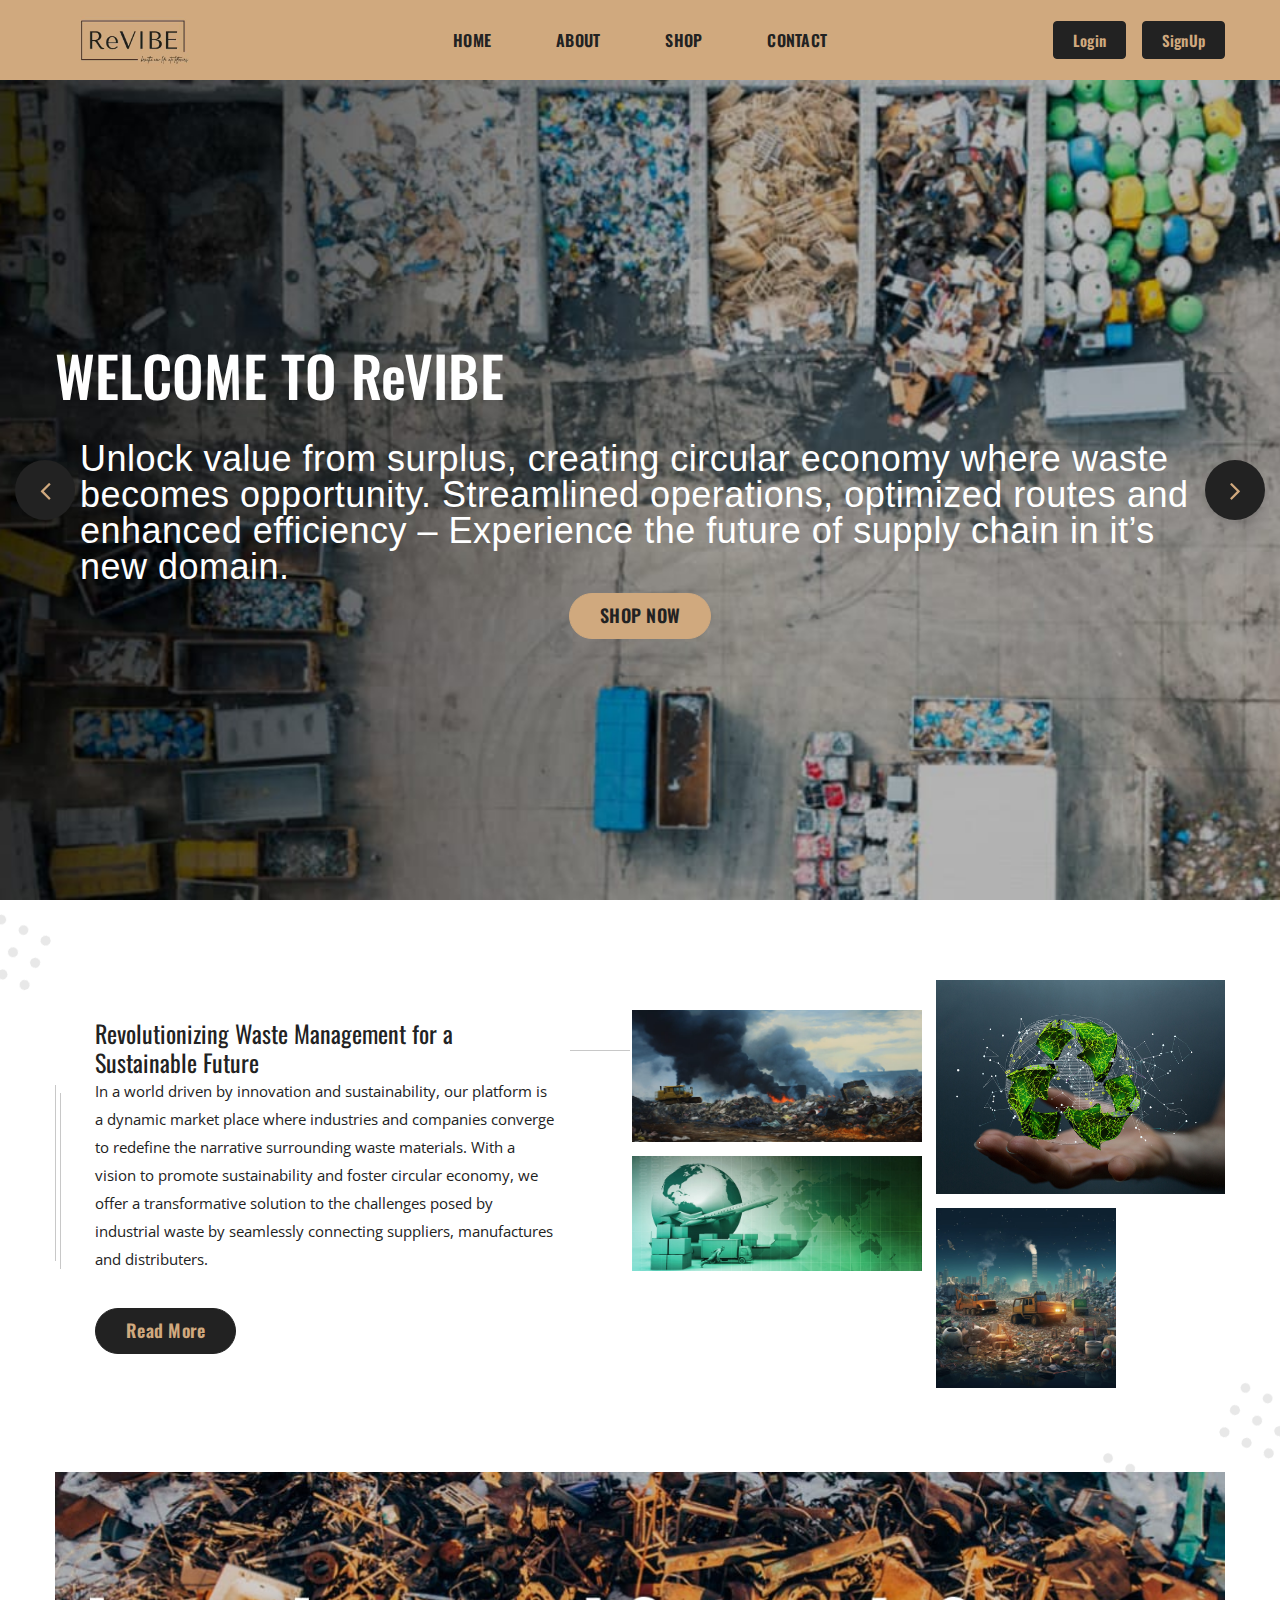
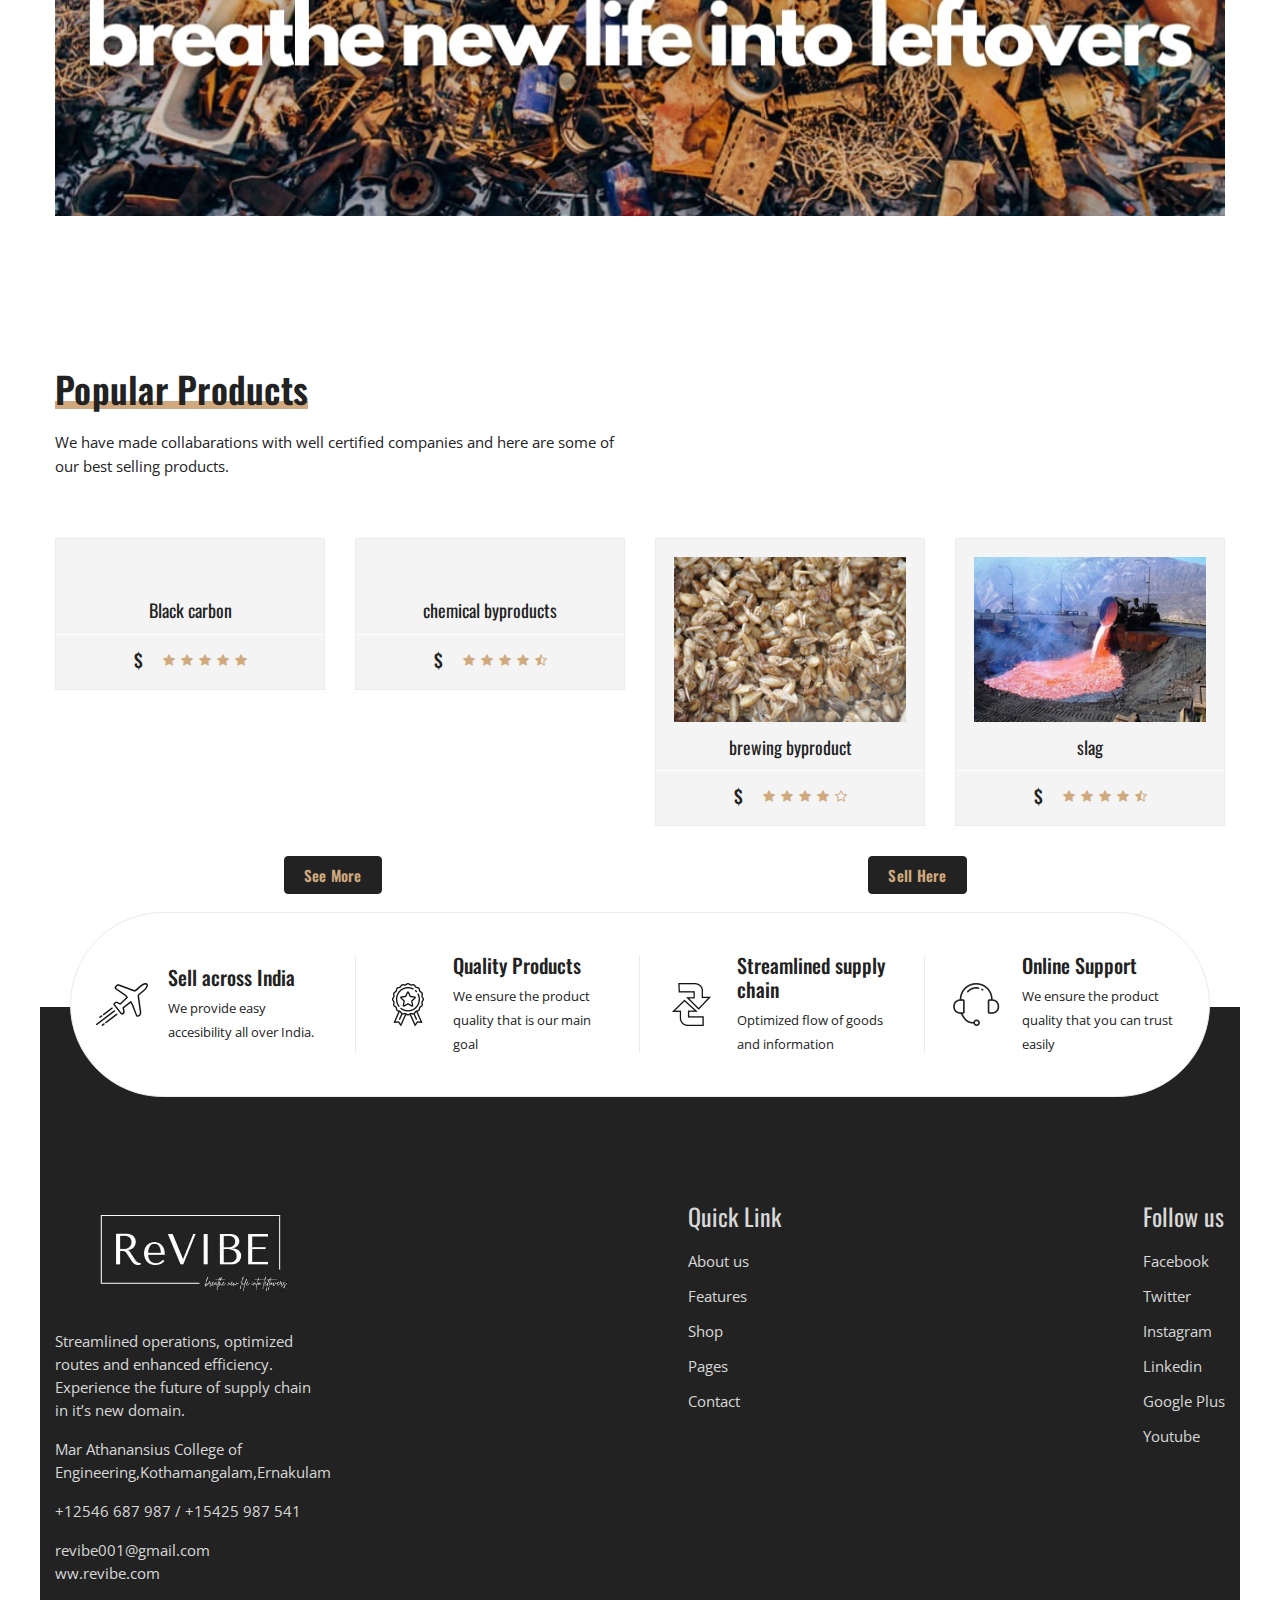
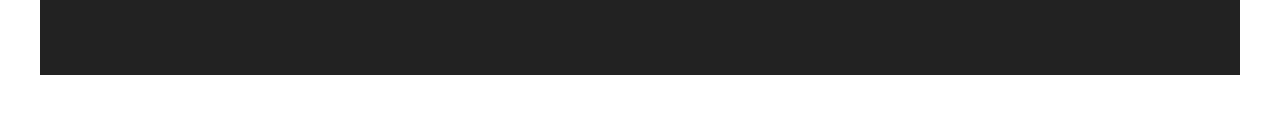
==== index.html @ 0d05eb9d "first commit" ====
<!doctype html>
<html class="no-js" lang="en">

<head>
    <meta charset="utf-8">
    <meta http-equiv="x-ua-compatible" content="ie=edge">
    <title>ReVibe</title>
    <meta name="robots" content="noindex, follow" />
    <meta name="description" content="">
    <meta name="viewport" content="width=device-width, initial-scale=1, shrink-to-fit=no">
    <!-- Favicon -->
    <link rel="shortcut icon" type="image/x-icon" href="assets/images/favicon.ico">
    
    <!-- CSS
	============================================ -->

    <!-- Bootstrap CSS -->
    <link rel="stylesheet" href="assets/css/bootstrap.min.css">
    
    <!-- Icon Font CSS -->
    <link rel="stylesheet" href="assets/css/font-awesome.min.css">
    
    <!-- Plugins CSS -->
    <link rel="stylesheet" href="assets/css/plugins.css">
    
    <!-- Helper CSS --> 
    <link rel="stylesheet" href="assets/css/helper.css">
    
    <!-- Main Style CSS -->
    <link rel="stylesheet" href="assets/css/style.css">
    
    <!-- Modernizer JS -->
    <script src="assets/js/vendor/modernizr-2.8.3.min.js"></script>
</head>

<body>

<div class="main-wrapper">

    <!-- Header Section Start -->
    <div class="header-section section bg-theme">
        <div class="container">
            <div class="row">
                
                <!-- Header Logo -->
                <div class="col">
                    <div class="header-logo">
                        <a href="index.html">
                            <img src="assets/images/revibe new.jpeg" alt="">
                        </a>
                    </div>
                </div>
                
                <!-- Main Menu -->
                <div class="col d-none d-lg-block">
                    <nav class="main-menu">
                        <ul>
                            <li><a href="index.html">HOME</a>
                                
                            </li>
                            <li><a href="about.html">ABOUT</a></li>
                            <li><a href="shop-4-column.html">SHOP</a>
                                
                            </li>
                            
                            
                            <li><a href="contact.html">CONTACT</a></li>
                        </ul>
                    </nav>
                </div>
                
                <!-- Header Action -->
                <div class="col">
                    <div class="header-action">
                       <a href="LOGIN SAMPLE.HTML"> <button type="button" class="btn btn-outline-secondary";>Login</button></a>
                        <button type="button" class="btn btn-outline-secondary" style="margin-left:10%;">SignUp</button>
                        
                        
                      
                            <!-- Header Mini Cart End -->
                            
                        </div><!-- Cart Wrap End-->
                        
                    </div>
                </div>
                
                <div class="col-12 d-block d-lg-none">
                    <div class="mobile-menu"></div>
                </div>
                
            </div>
        </div>
    </div><!-- Header Section End -->
    
    <!-- Hero Section Start -->
    <div class="hero-slider section">
        <!-- Hero Item Start -->
        <div class="hero-item" style="background-image: url('assets/images/BG\ IMG.jpeg')">
            <div class="container">
                <div class="row">
                    
                    <div class="hero-content-wrap col">
                        <div class="hero-content text-center">
                            <h1 class="revibe">WELCOME TO ReVIBE</h1>
                            <h2 class="revibe-description">Unlock value from surplus, creating circular economy where waste becomes opportunity.
                                Streamlined operations, optimized routes and enhanced efficiency – Experience the future 
                                of supply chain in it’s new domain.</h2>
                            <a class="btn btn-round btn-lg btn-theme" href="shop-4-column.html">SHOP NOW</a>
                        </div>
                        
                    </div>
                    
                </div>
            </div>
        </div><!-- Hero Item End -->
        <!-- Hero Item Start -->
        <div class="hero-item" style="background-image:url(
            'assets/images/BG\ IMG.jpeg')">
            <div class="container">
                <div class="row">
                    
                    <div class="hero-content-wrap col">
                        <div class="hero-content text-center">
                            <h2>Welcome to ReVIBE</h2>
                            <h1>Your gateway to sustainable commerce</h1>
                            <a class="btn btn-round btn-lg btn-theme" href="selling portal.html">SELL HERE</a>
                        </div>
                       
                    </div>
                    
                </div>
            </div>
        </div><!-- Hero Item End -->
    </div><!-- Hero Section End -->
    
    <!-- About Section Start -->
    <div class="about-section section position-relative pt-90 pb-60 pt-lg-80 pb-lg-50 pt-md-70 pb-md-40 pt-sm-60 pb-sm-30 pt-xs-50 pb-xs-20 fix">
       
        <!-- About Section Shape -->
        <div class="about-shape one rellax" data-rellax-speed="-5" data-rellax-percentage="0.5"><img src="assets/images/shape/about-shape-1.png" alt=""></div>
        <div class="about-shape two rellax" data-rellax-speed="3" data-rellax-percentage="0.5"><img src="assets/images/shape/about-shape-2.png" alt=""></div>
       
        <div class="container">
            <div class="row align-items-center">
                
                <!-- About Image Start -->
                <div class="col-lg-6 col-12 order-1 order-lg-2 mb-30">
                    <div class="about-image masonry-grid row row-7">
                        <div class="col-6 col"><img src="assets/images/IMAGE 1.jpeg" alt=""></div>
                        <div class="col-6 col"><img src="assets/images/earth.jpeg" alt=""></div>
                        <div class="col-6 col"><img src="assets/images/hello1.jpeg" alt=""></div>
                        <div class="col-6 col"><img src="assets/images/hello2.jpeg" style="width:180px" alt=""></div>
                    </div>
                </div><!-- About Image End -->
                
                <!-- About Content Start -->
                <div class="col-lg-6 col-12 me-auto order-2 order-lg-1 mb-30">
                    <div class="about-content about-content-1">
                        <h3>Revolutionizing Waste Management for a
                            Sustainable Future
                            </h3>
                        <div class="desc">
                            <p>In a world driven by innovation and sustainability, our platform is a dynamic market place
                                where industries and companies converge to redefine the narrative surrounding waste 
                                materials. With a vision to promote sustainability and foster circular economy, we offer
                                 a transformative solution to the challenges posed by industrial waste by seamlessly 
                                connecting suppliers, manufactures and distributers.</p>
                        </div>
                        <a href="about.html" class="btn btn-lg btn-round">Read More</a>
                    </div>
                </div><!-- About Content End -->
                
            </div>
        </div>
        
    </div><!-- About Section End -->
    
   
                    
                   
                    
                    
                </div><!-- Product Slider 4 Column Start-->
                
            </div>
            
        </div>
    </div><!-- Product Section End -->
    
    <!-- Banner Section Start -->
    <div class="banner-section section pb-90 pb-lg-80 pb-md-70 pb-sm-60 pb-xs-50">
        <div class="container">
            
            <div class="row">
                <div class="col-12">
                    <div class="banner"><a href="#"><img src="assets/images/hastag.jpeg" alt=""></a></div>
                </div>
            </div>
            
        </div>
    </div><!-- Banner Section End -->
    
    <div class="product-section section pt-90 pb-60 pt-lg-80 pb-lg-50 pt-md-70 pb-md-40 pt-sm-60 pb-sm-30 pt-xs-50 pb-xs-20">
        <div class="container">
           
            <!-- Section Title Start -->
            <div class="row">
                <div class="col">
                    <div class="section-title left mb-60 mb-xs-40">
                        <h1>Popular Products</h1>
                        <p>We have made collabarations with well certified companies and here are some of our best selling products.</p>
                    </div>
                </div>
            </div><!-- Section Title End -->
            
            <div class="row">

                <!-- Product Item Start -->
                <div class="col-xl-3 col-lg-4 col-sm-6 col-12 mb-30">
                    <div class="product-item">
                        <!-- Image -->
                        <div class="product-image">
                            <!-- Image -->
                            <a href="product-details-variable.html" class="image"><img src="https://5.imimg.com/data5/SELLER/Default/2022/9/RC/GI/LD/20801859/carbon-black-500x500.jpg
                                " alt=""></a>
                            <!-- Product Action -->
                            <div class="product-action">
                                <a href="#" class="cart"><span></span></a>
                                <a href="#" class="wishlist"><span></span></a>
                                <a href="#" class="quickview"><span></span></a>
                            </div>
                        </div>
                        <!-- Content -->
                        <div class="product-content">
                            <div class="head">
                                <!-- Title -->
                                <div class="top">
                                    <h4 class="title"><a href="#">Black carbon</a></h4>
                                </div>
                                <!-- Price & Ratting -->
                                <div class="bottom">
                                    <span class="price">$</span>
                                    <span class="ratting">
                                        <i class="fa fa-star"></i>
                                        <i class="fa fa-star"></i>
                                        <i class="fa fa-star"></i>
                                        <i class="fa fa-star"></i>
                                        <i class="fa fa-star"></i>
                                    </span>
                                </div>
                            </div>
                        </div>
                    </div>
                </div><!-- Product Item End -->

                <!-- Product Item Start -->
                <div class="col-xl-3 col-lg-4 col-sm-6 col-12 mb-30">
                    <div class="product-item">
                        <!-- Image -->
                        <div class="product-image">
                            <!-- Image -->
                            <a href="product-details-variable.html" class="image"><img src="https://encrypted-tbn0.gstatic.com/images?q=tbn:ANd9GcRaTPEDOd4ruUHYSrjP6BlORQjavPcXZVu3xg&usqp=CAU" alt=""></a>
                            <!-- Product Action -->
                            <div class="product-action">
                                <a href="#" class="cart"><span></span></a>
                                <a href="#" class="wishlist"><span></span></a>
                                <a href="#" class="quickview"><span></span></a>
                            </div>
                        </div>
                        <!-- Content -->
                        <div class="product-content">
                            <div class="head">
                                <!-- Title -->
                                <div class="top">
                                    <h4 class="title"><a href="#">chemical byproducts</a></h4>
                                </div>
                                <!-- Price & Ratting -->
                                <div class="bottom">
                                    <span class="price">$</span>
                                    <span class="ratting">
                                        <i class="fa fa-star"></i>
                                        <i class="fa fa-star"></i>
                                        <i class="fa fa-star"></i>
                                        <i class="fa fa-star"></i>
                                        <i class="fa fa-star-half-o"></i>
                                    </span>
                                </div>
                            </div>
                        </div>
                    </div>
                </div><!-- Product Item End -->

                <!-- Product Item Start -->
                <div class="col-xl-3 col-lg-4 col-sm-6 col-12 mb-30">
                    <div class="product-item">
                        <!-- Image -->
                        <div class="product-image">
                            <!-- Image -->
                            <a href="product-details-variable.html" class="image"><img src="assets/images/grain.jpg" alt=""></a>
                            <!-- Product Action -->
                            <div class="product-action">
                                <a href="#" class="cart"><span></span></a>
                                <a href="#" class="wishlist"><span></span></a>
                                <a href="#" class="quickview"><span></span></a>
                            </div>
                        </div>
                        <!-- Content -->
                        <div class="product-content">
                            <div class="head">
                                <!-- Title -->
                                <div class="top">
                                    <h4 class="title"><a href="#">brewing byproduct</a></h4>
                                </div>
                                <!-- Price & Ratting -->
                                <div class="bottom">
                                    <span class="price">$</span>
                                    <span class="ratting">
                                        <i class="fa fa-star"></i>
                                        <i class="fa fa-star"></i>
                                        <i class="fa fa-star"></i>
                                        <i class="fa fa-star"></i>
                                        <i class="fa fa-star-o"></i>
                                    </span>
                                </div>
                            </div>
                        </div>
                    </div>
                </div><!-- Product Item End -->

                <!-- Product Item Start -->
                <div class="col-xl-3 col-lg-3 col-sm-6 col-12 mb-30">
                    <div class="product-item">
                        <!-- Image -->
                        <div class="product-image">
                            <!-- Image -->
                            <a href="product-details-variable.html" class="image"><img src="assets/images/slag (2).jpg" alt=""></a>
                            <!-- Product Action -->
                            <div class="product-action">
                                <a href="#" class="cart"><span></span></a>
                                <a href="#" class="wishlist"><span></span></a>
                                <a href="#" class="quickview"><span></span></a>
                            </div>
                        </div>
                        <!-- Content -->
                        <div class="product-content">
                            <div class="head">
                                <!-- Title -->
                                <div class="top">
                                    <h4 class="title"><a href="#">slag</a></h4>
                                </div>
                                <!-- Price & Ratting -->
                                <div class="bottom">
                                    <span class="price">$</span>
                                    <span class="ratting">
                                        <i class="fa fa-star"></i>
                                        <i class="fa fa-star"></i>
                                        <i class="fa fa-star"></i>
                                        <i class="fa fa-star"></i>
                                        <i class="fa fa-star-half-o"></i>
                                    </span>
                                </div>
                            </div>
                        </div>
                    </div>
                </div><!-- Product Item End -->
                <div class="row" style="text-align:center;margin-bottom: 18px;">
                    <div class="col-6">
                        <a href="shop-4-column.html"><button type="button" class="btn btn-outline-secondary"  >See more</button></a>
                        </div>
                    <div class="col-6">
                    <a href="selling portal.html"><button type="button" class="btn btn-outline-secondary" >Sell here</button></a>
                </div>
                </div>
    
    <!-- Service Section Start -->
    <div class="service-section section pl-15 pr-15 pl-lg-30 pr-lg-30 pl-md-30 pr-md-30">
        <div class="service-container">
            <div class="row mx-0">
                
                <div class="service col-xl-3 col-md-6 col-12">
                    <div class="icon"></div>
                    <div class="content">
                        <h3>Sell across India</h3>
                        <p>We provide easy accesibility all over India. </p>
                    </div>
                </div>
                
                <div class="service col-xl-3 col-md-6 col-12">
                    <div class="icon"></div>
                    <div class="content">
                        <h3>Quality Products</h3>
                        <p>We ensure the product quality that is our main goal</p>
                    </div>
                </div>
                
                <div class="service col-xl-3 col-md-6 col-12">
                    <div class="icon"></div>
                    <div class="content">
                        <h3>Streamlined supply chain</h3>
                        <p>Optimized flow of goods and information</p>
                    </div>
                </div>
                
                <div class="service col-xl-3 col-md-6 col-12">
                    <div class="icon"></div>
                    <div class="content">
                        <h3>Online Support</h3>
                        <p>We ensure the product quality that you can trust easily</p>
                    </div>
                </div>
                
            </div>
        </div>
    </div><!-- Service Section End -->
    
   <!-- Footer Top Section Start -->
   <div class="footer-top-section section bg-dark">
    <div class="container">
        <div class="footer-widget-wrap row">
            
            <div class="col mb-40">
                <div class="footer-widget">
                    <img src="assets/images/revibe nwwest.jpeg" alt="">
                    <p>Streamlined operations, optimized routes and enhanced efficiency. Experience the future 
                        of supply chain in it’s new domain.</p>
                    <p>Mar Athanansius College of Engineering,Kothamangalam,Ernakulam</p>
                    <p><a href="#">+12546 687 987</a> / <a href="#">+15425 987 541</a></p>
                    <p><a href="#">revibe001@gmail.com</a> <br> <a href="#">ww.revibe.com</a></p>
                </div>
            </div>
            
            <div class="col mb-40">
                <div class="footer-widget">
                    <h3 class="title">Quick Link</h3>
                    <ul>
                        <li><a href="#">About us</a></li>
                        <li><a href="#">Features</a></li>
                        <li><a href="#">Shop</a></li>
                        <li><a href="#">Pages</a></li>
                        <li><a href="#">Contact</a></li>
                    </ul>
                </div>
            </div>
            
            <div class="col mb-40">
                <div class="footer-widget">
                    <h3 class="title">Follow us</h3>
                    <ul>
                        <li><a href="#">Facebook</a></li>
                        <li><a href="#">Twitter</a></li>
                        <li><a href="#">Instagram</a></li>
                        <li><a href="#">Linkedin</a></li>
                        <li><a href="#">Google Plus</a></li>
                        <li><a href="#">Youtube</a></li>
                    </ul>
                </div>
            </div>
            
            

<!-- JS
============================================ -->

<!-- jQuery JS -->
<script src="assets/js/vendor/jquery-1.12.4.min.js"></script>
<!-- Bootstrap JS -->
<script src="assets/js/bootstrap.min.js"></script>
<!-- Plugins JS -->
<script src="assets/js/plugins.js"></script>
<!-- Main JS -->
<script src="assets/js/main.js"></script>

</body>

</html>
---- assets/css/plugins.css ----
@charset "UTF-8";
/*!
 * animate.css - https://animate.style/
 * Version - 4.0.0
 * Licensed under the MIT license - http://opensource.org/licenses/MIT
 *
 * Copyright (c) 2020 Animate.css
 */:root{--animate-duration:1s;--animate-delay:1s;--animate-repeat:1}.animated{-webkit-animation-duration:1s;animation-duration:1s;-webkit-animation-duration:var(--animate-duration);animation-duration:var(--animate-duration);-webkit-animation-fill-mode:both;animation-fill-mode:both}.animated.infinite{-webkit-animation-iteration-count:infinite;animation-iteration-count:infinite}.animated.repeat-1{-webkit-animation-iteration-count:1;animation-iteration-count:1;-webkit-animation-iteration-count:var(--animate-repeat);animation-iteration-count:var(--animate-repeat)}.animated.repeat-2{-webkit-animation-iteration-count:2;animation-iteration-count:2;-webkit-animation-iteration-count:calc(var(--animate-repeat)*2);animation-iteration-count:calc(var(--animate-repeat)*2)}.animated.repeat-3{-webkit-animation-iteration-count:3;animation-iteration-count:3;-webkit-animation-iteration-count:calc(var(--animate-repeat)*3);animation-iteration-count:calc(var(--animate-repeat)*3)}.animated.delay-1s{-webkit-animation-delay:1s;animation-delay:1s;-webkit-animation-delay:var(--animate-delay);animation-delay:var(--animate-delay)}.animated.delay-2s{-webkit-animation-delay:2s;animation-delay:2s;-webkit-animation-delay:calc(var(--animate-delay)*2);animation-delay:calc(var(--animate-delay)*2)}.animated.delay-3s{-webkit-animation-delay:3s;animation-delay:3s;-webkit-animation-delay:calc(var(--animate-delay)*3);animation-delay:calc(var(--animate-delay)*3)}.animated.delay-4s{-webkit-animation-delay:4s;animation-delay:4s;-webkit-animation-delay:calc(var(--animate-delay)*4);animation-delay:calc(var(--animate-delay)*4)}.animated.delay-5s{-webkit-animation-delay:5s;animation-delay:5s;-webkit-animation-delay:calc(var(--animate-delay)*5);animation-delay:calc(var(--animate-delay)*5)}.animated.faster{-webkit-animation-duration:.5s;animation-duration:.5s;-webkit-animation-duration:calc(var(--animate-duration)/2);animation-duration:calc(var(--animate-duration)/2)}.animated.fast{-webkit-animation-duration:.8s;animation-duration:.8s;-webkit-animation-duration:calc(var(--animate-duration)*0.8);animation-duration:calc(var(--animate-duration)*0.8)}.animated.slow{-webkit-animation-duration:2s;animation-duration:2s;-webkit-animation-duration:calc(var(--animate-duration)*2);animation-duration:calc(var(--animate-duration)*2)}.animated.slower{-webkit-animation-duration:3s;animation-duration:3s;-webkit-animation-duration:calc(var(--animate-duration)*3);animation-duration:calc(var(--animate-duration)*3)}@media (prefers-reduced-motion:reduce),print{.animated{-webkit-animation-duration:1ms!important;animation-duration:1ms!important;-webkit-transition-duration:1ms!important;transition-duration:1ms!important;-webkit-animation-iteration-count:1!important;animation-iteration-count:1!important}.animated[class*=Out]{opacity:0}}@-webkit-keyframes bounce{0%,20%,53%,to{-webkit-animation-timing-function:cubic-bezier(.215,.61,.355,1);animation-timing-function:cubic-bezier(.215,.61,.355,1);-webkit-transform:translateZ(0);transform:translateZ(0)}40%,43%{-webkit-animation-timing-function:cubic-bezier(.755,.05,.855,.06);animation-timing-function:cubic-bezier(.755,.05,.855,.06);-webkit-transform:translate3d(0,-30px,0) scaleY(1.1);transform:translate3d(0,-30px,0) scaleY(1.1)}70%{-webkit-animation-timing-function:cubic-bezier(.755,.05,.855,.06);animation-timing-function:cubic-bezier(.755,.05,.855,.06);-webkit-transform:translate3d(0,-15px,0) scaleY(1.05);transform:translate3d(0,-15px,0) scaleY(1.05)}80%{-webkit-transition-timing-function:cubic-bezier(.215,.61,.355,1);transition-timing-function:cubic-bezier(.215,.61,.355,1);-webkit-transform:translateZ(0) scaleY(.95);transform:translateZ(0) scaleY(.95)}90%{-webkit-transform:translate3d(0,-4px,0) scaleY(1.02);transform:translate3d(0,-4px,0) scaleY(1.02)}}@keyframes bounce{0%,20%,53%,to{-webkit-animation-timing-function:cubic-bezier(.215,.61,.355,1);animation-timing-function:cubic-bezier(.215,.61,.355,1);-webkit-transform:translateZ(0);transform:translateZ(0)}40%,43%{-webkit-animation-timing-function:cubic-bezier(.755,.05,.855,.06);animation-timing-function:cubic-bezier(.755,.05,.855,.06);-webkit-transform:translate3d(0,-30px,0) scaleY(1.1);transform:translate3d(0,-30px,0) scaleY(1.1)}70%{-webkit-animation-timing-function:cubic-bezier(.755,.05,.855,.06);animation-timing-function:cubic-bezier(.755,.05,.855,.06);-webkit-transform:translate3d(0,-15px,0) scaleY(1.05);transform:translate3d(0,-15px,0) scaleY(1.05)}80%{-webkit-transition-timing-function:cubic-bezier(.215,.61,.355,1);transition-timing-function:cubic-bezier(.215,.61,.355,1);-webkit-transform:translateZ(0) scaleY(.95);transform:translateZ(0) scaleY(.95)}90%{-webkit-transform:translate3d(0,-4px,0) scaleY(1.02);transform:translate3d(0,-4px,0) scaleY(1.02)}}.bounce{-webkit-animation-name:bounce;animation-name:bounce;-webkit-transform-origin:center bottom;transform-origin:center bottom}@-webkit-keyframes flash{0%,50%,to{opacity:1}25%,75%{opacity:0}}@keyframes flash{0%,50%,to{opacity:1}25%,75%{opacity:0}}.flash{-webkit-animation-name:flash;animation-name:flash}@-webkit-keyframes pulse{0%{-webkit-transform:scaleX(1);transform:scaleX(1)}50%{-webkit-transform:scale3d(1.05,1.05,1.05);transform:scale3d(1.05,1.05,1.05)}to{-webkit-transform:scaleX(1);transform:scaleX(1)}}@keyframes pulse{0%{-webkit-transform:scaleX(1);transform:scaleX(1)}50%{-webkit-transform:scale3d(1.05,1.05,1.05);transform:scale3d(1.05,1.05,1.05)}to{-webkit-transform:scaleX(1);transform:scaleX(1)}}.pulse{-webkit-animation-name:pulse;animation-name:pulse;-webkit-animation-timing-function:ease-in-out;animation-timing-function:ease-in-out}@-webkit-keyframes rubberBand{0%{-webkit-transform:scaleX(1);transform:scaleX(1)}30%{-webkit-transform:scale3d(1.25,.75,1);transform:scale3d(1.25,.75,1)}40%{-webkit-transform:scale3d(.75,1.25,1);transform:scale3d(.75,1.25,1)}50%{-webkit-transform:scale3d(1.15,.85,1);transform:scale3d(1.15,.85,1)}65%{-webkit-transform:scale3d(.95,1.05,1);transform:scale3d(.95,1.05,1)}75%{-webkit-transform:scale3d(1.05,.95,1);transform:scale3d(1.05,.95,1)}to{-webkit-transform:scaleX(1);transform:scaleX(1)}}@keyframes rubberBand{0%{-webkit-transform:scaleX(1);transform:scaleX(1)}30%{-webkit-transform:scale3d(1.25,.75,1);transform:scale3d(1.25,.75,1)}40%{-webkit-transform:scale3d(.75,1.25,1);transform:scale3d(.75,1.25,1)}50%{-webkit-transform:scale3d(1.15,.85,1);transform:scale3d(1.15,.85,1)}65%{-webkit-transform:scale3d(.95,1.05,1);transform:scale3d(.95,1.05,1)}75%{-webkit-transform:scale3d(1.05,.95,1);transform:scale3d(1.05,.95,1)}to{-webkit-transform:scaleX(1);transform:scaleX(1)}}.rubberBand{-webkit-animation-name:rubberBand;animation-name:rubberBand}@-webkit-keyframes shakeX{0%,to{-webkit-transform:translateZ(0);transform:translateZ(0)}10%,30%,50%,70%,90%{-webkit-transform:translate3d(-10px,0,0);transform:translate3d(-10px,0,0)}20%,40%,60%,80%{-webkit-transform:translate3d(10px,0,0);transform:translate3d(10px,0,0)}}@keyframes shakeX{0%,to{-webkit-transform:translateZ(0);transform:translateZ(0)}10%,30%,50%,70%,90%{-webkit-transform:translate3d(-10px,0,0);transform:translate3d(-10px,0,0)}20%,40%,60%,80%{-webkit-transform:translate3d(10px,0,0);transform:translate3d(10px,0,0)}}.shakeX{-webkit-animation-name:shakeX;animation-name:shakeX}@-webkit-keyframes shakeY{0%,to{-webkit-transform:translateZ(0);transform:translateZ(0)}10%,30%,50%,70%,90%{-webkit-transform:translate3d(0,-10px,0);transform:translate3d(0,-10px,0)}20%,40%,60%,80%{-webkit-transform:translate3d(0,10px,0);transform:translate3d(0,10px,0)}}@keyframes shakeY{0%,to{-webkit-transform:translateZ(0);transform:translateZ(0)}10%,30%,50%,70%,90%{-webkit-transform:translate3d(0,-10px,0);transform:translate3d(0,-10px,0)}20%,40%,60%,80%{-webkit-transform:translate3d(0,10px,0);transform:translate3d(0,10px,0)}}.shakeY{-webkit-animation-name:shakeY;animation-name:shakeY}@-webkit-keyframes headShake{0%{-webkit-transform:translateX(0);transform:translateX(0)}6.5%{-webkit-transform:translateX(-6px) rotateY(-9deg);transform:translateX(-6px) rotateY(-9deg)}18.5%{-webkit-transform:translateX(5px) rotateY(7deg);transform:translateX(5px) rotateY(7deg)}31.5%{-webkit-transform:translateX(-3px) rotateY(-5deg);transform:translateX(-3px) rotateY(-5deg)}43.5%{-webkit-transform:translateX(2px) rotateY(3deg);transform:translateX(2px) rotateY(3deg)}50%{-webkit-transform:translateX(0);transform:translateX(0)}}@keyframes headShake{0%{-webkit-transform:translateX(0);transform:translateX(0)}6.5%{-webkit-transform:translateX(-6px) rotateY(-9deg);transform:translateX(-6px) rotateY(-9deg)}18.5%{-webkit-transform:translateX(5px) rotateY(7deg);transform:translateX(5px) rotateY(7deg)}31.5%{-webkit-transform:translateX(-3px) rotateY(-5deg);transform:translateX(-3px) rotateY(-5deg)}43.5%{-webkit-transform:translateX(2px) rotateY(3deg);transform:translateX(2px) rotateY(3deg)}50%{-webkit-transform:translateX(0);transform:translateX(0)}}.headShake{-webkit-animation-timing-function:ease-in-out;animation-timing-function:ease-in-out;-webkit-animation-name:headShake;animation-name:headShake}@-webkit-keyframes swing{20%{-webkit-transform:rotate(15deg);transform:rotate(15deg)}40%{-webkit-transform:rotate(-10deg);transform:rotate(-10deg)}60%{-webkit-transform:rotate(5deg);transform:rotate(5deg)}80%{-webkit-transform:rotate(-5deg);transform:rotate(-5deg)}to{-webkit-transform:rotate(0deg);transform:rotate(0deg)}}@keyframes swing{20%{-webkit-transform:rotate(15deg);transform:rotate(15deg)}40%{-webkit-transform:rotate(-10deg);transform:rotate(-10deg)}60%{-webkit-transform:rotate(5deg);transform:rotate(5deg)}80%{-webkit-transform:rotate(-5deg);transform:rotate(-5deg)}to{-webkit-transform:rotate(0deg);transform:rotate(0deg)}}.swing{-webkit-transform-origin:top center;transform-origin:top center;-webkit-animation-name:swing;animation-name:swing}@-webkit-keyframes tada{0%{-webkit-transform:scaleX(1);transform:scaleX(1)}10%,20%{-webkit-transform:scale3d(.9,.9,.9) rotate(-3deg);transform:scale3d(.9,.9,.9) rotate(-3deg)}30%,50%,70%,90%{-webkit-transform:scale3d(1.1,1.1,1.1) rotate(3deg);transform:scale3d(1.1,1.1,1.1) rotate(3deg)}40%,60%,80%{-webkit-transform:scale3d(1.1,1.1,1.1) rotate(-3deg);transform:scale3d(1.1,1.1,1.1) rotate(-3deg)}to{-webkit-transform:scaleX(1);transform:scaleX(1)}}@keyframes tada{0%{-webkit-transform:scaleX(1);transform:scaleX(1)}10%,20%{-webkit-transform:scale3d(.9,.9,.9) rotate(-3deg);transform:scale3d(.9,.9,.9) rotate(-3deg)}30%,50%,70%,90%{-webkit-transform:scale3d(1.1,1.1,1.1) rotate(3deg);transform:scale3d(1.1,1.1,1.1) rotate(3deg)}40%,60%,80%{-webkit-transform:scale3d(1.1,1.1,1.1) rotate(-3deg);transform:scale3d(1.1,1.1,1.1) rotate(-3deg)}to{-webkit-transform:scaleX(1);transform:scaleX(1)}}.tada{-webkit-animation-name:tada;animation-name:tada}@-webkit-keyframes wobble{0%{-webkit-transform:translateZ(0);transform:translateZ(0)}15%{-webkit-transform:translate3d(-25%,0,0) rotate(-5deg);transform:translate3d(-25%,0,0) rotate(-5deg)}30%{-webkit-transform:translate3d(20%,0,0) rotate(3deg);transform:translate3d(20%,0,0) rotate(3deg)}45%{-webkit-transform:translate3d(-15%,0,0) rotate(-3deg);transform:translate3d(-15%,0,0) rotate(-3deg)}60%{-webkit-transform:translate3d(10%,0,0) rotate(2deg);transform:translate3d(10%,0,0) rotate(2deg)}75%{-webkit-transform:translate3d(-5%,0,0) rotate(-1deg);transform:translate3d(-5%,0,0) rotate(-1deg)}to{-webkit-transform:translateZ(0);transform:translateZ(0)}}@keyframes wobble{0%{-webkit-transform:translateZ(0);transform:translateZ(0)}15%{-webkit-transform:translate3d(-25%,0,0) rotate(-5deg);transform:translate3d(-25%,0,0) rotate(-5deg)}30%{-webkit-transform:translate3d(20%,0,0) rotate(3deg);transform:translate3d(20%,0,0) rotate(3deg)}45%{-webkit-transform:translate3d(-15%,0,0) rotate(-3deg);transform:translate3d(-15%,0,0) rotate(-3deg)}60%{-webkit-transform:translate3d(10%,0,0) rotate(2deg);transform:translate3d(10%,0,0) rotate(2deg)}75%{-webkit-transform:translate3d(-5%,0,0) rotate(-1deg);transform:translate3d(-5%,0,0) rotate(-1deg)}to{-webkit-transform:translateZ(0);transform:translateZ(0)}}.wobble{-webkit-animation-name:wobble;animation-name:wobble}@-webkit-keyframes jello{0%,11.1%,to{-webkit-transform:translateZ(0);transform:translateZ(0)}22.2%{-webkit-transform:skewX(-12.5deg) skewY(-12.5deg);transform:skewX(-12.5deg) skewY(-12.5deg)}33.3%{-webkit-transform:skewX(6.25deg) skewY(6.25deg);transform:skewX(6.25deg) skewY(6.25deg)}44.4%{-webkit-transform:skewX(-3.125deg) skewY(-3.125deg);transform:skewX(-3.125deg) skewY(-3.125deg)}55.5%{-webkit-transform:skewX(1.5625deg) skewY(1.5625deg);transform:skewX(1.5625deg) skewY(1.5625deg)}66.6%{-webkit-transform:skewX(-.78125deg) skewY(-.78125deg);transform:skewX(-.78125deg) skewY(-.78125deg)}77.7%{-webkit-transform:skewX(.390625deg) skewY(.390625deg);transform:skewX(.390625deg) skewY(.390625deg)}88.8%{-webkit-transform:skewX(-.1953125deg) skewY(-.1953125deg);transform:skewX(-.1953125deg) skewY(-.1953125deg)}}@keyframes jello{0%,11.1%,to{-webkit-transform:translateZ(0);transform:translateZ(0)}22.2%{-webkit-transform:skewX(-12.5deg) skewY(-12.5deg);transform:skewX(-12.5deg) skewY(-12.5deg)}33.3%{-webkit-transform:skewX(6.25deg) skewY(6.25deg);transform:skewX(6.25deg) skewY(6.25deg)}44.4%{-webkit-transform:skewX(-3.125deg) skewY(-3.125deg);transform:skewX(-3.125deg) skewY(-3.125deg)}55.5%{-webkit-transform:skewX(1.5625deg) skewY(1.5625deg);transform:skewX(1.5625deg) skewY(1.5625deg)}66.6%{-webkit-transform:skewX(-.78125deg) skewY(-.78125deg);transform:skewX(-.78125deg) skewY(-.78125deg)}77.7%{-webkit-transform:skewX(.390625deg) skewY(.390625deg);transform:skewX(.390625deg) skewY(.390625deg)}88.8%{-webkit-transform:skewX(-.1953125deg) skewY(-.1953125deg);transform:skewX(-.1953125deg) skewY(-.1953125deg)}}.jello{-webkit-animation-name:jello;animation-name:jello;-webkit-transform-origin:center;transform-origin:center}@-webkit-keyframes heartBeat{0%{-webkit-transform:scale(1);transform:scale(1)}14%{-webkit-transform:scale(1.3);transform:scale(1.3)}28%{-webkit-transform:scale(1);transform:scale(1)}42%{-webkit-transform:scale(1.3);transform:scale(1.3)}70%{-webkit-transform:scale(1);transform:scale(1)}}@keyframes heartBeat{0%{-webkit-transform:scale(1);transform:scale(1)}14%{-webkit-transform:scale(1.3);transform:scale(1.3)}28%{-webkit-transform:scale(1);transform:scale(1)}42%{-webkit-transform:scale(1.3);transform:scale(1.3)}70%{-webkit-transform:scale(1);transform:scale(1)}}.heartBeat{-webkit-animation-name:heartBeat;animation-name:heartBeat;-webkit-animation-duration:1.3s;animation-duration:1.3s;-webkit-animation-duration:calc(var(--animate-duration)*1.3);animation-duration:calc(var(--animate-duration)*1.3);-webkit-animation-timing-function:ease-in-out;animation-timing-function:ease-in-out}@-webkit-keyframes backInDown{0%{-webkit-transform:translateY(-1200px) scale(.7);transform:translateY(-1200px) scale(.7);opacity:.7}80%{-webkit-transform:translateY(0) scale(.7);transform:translateY(0) scale(.7);opacity:.7}to{-webkit-transform:scale(1);transform:scale(1);opacity:1}}@keyframes backInDown{0%{-webkit-transform:translateY(-1200px) scale(.7);transform:translateY(-1200px) scale(.7);opacity:.7}80%{-webkit-transform:translateY(0) scale(.7);transform:translateY(0) scale(.7);opacity:.7}to{-webkit-transform:scale(1);transform:scale(1);opacity:1}}.backInDown{-webkit-animation-name:backInDown;animation-name:backInDown}@-webkit-keyframes backInLeft{0%{-webkit-transform:translateX(-2000px) scale(.7);transform:translateX(-2000px) scale(.7);opacity:.7}80%{-webkit-transform:translateX(0) scale(.7);transform:translateX(0) scale(.7);opacity:.7}to{-webkit-transform:scale(1);transform:scale(1);opacity:1}}@keyframes backInLeft{0%{-webkit-transform:translateX(-2000px) scale(.7);transform:translateX(-2000px) scale(.7);opacity:.7}80%{-webkit-transform:translateX(0) scale(.7);transform:translateX(0) scale(.7);opacity:.7}to{-webkit-transform:scale(1);transform:scale(1);opacity:1}}.backInLeft{-webkit-animation-name:backInLeft;animation-name:backInLeft}@-webkit-keyframes backInRight{0%{-webkit-transform:translateX(2000px) scale(.7);transform:translateX(2000px) scale(.7);opacity:.7}80%{-webkit-transform:translateX(0) scale(.7);transform:translateX(0) scale(.7);opacity:.7}to{-webkit-transform:scale(1);transform:scale(1);opacity:1}}@keyframes backInRight{0%{-webkit-transform:translateX(2000px) scale(.7);transform:translateX(2000px) scale(.7);opacity:.7}80%{-webkit-transform:translateX(0) scale(.7);transform:translateX(0) scale(.7);opacity:.7}to{-webkit-transform:scale(1);transform:scale(1);opacity:1}}.backInRight{-webkit-animation-name:backInRight;animation-name:backInRight}@-webkit-keyframes backInUp{0%{-webkit-transform:translateY(1200px) scale(.7);transform:translateY(1200px) scale(.7);opacity:.7}80%{-webkit-transform:translateY(0) scale(.7);transform:translateY(0) scale(.7);opacity:.7}to{-webkit-transform:scale(1);transform:scale(1);opacity:1}}@keyframes backInUp{0%{-webkit-transform:translateY(1200px) scale(.7);transform:translateY(1200px) scale(.7);opacity:.7}80%{-webkit-transform:translateY(0) scale(.7);transform:translateY(0) scale(.7);opacity:.7}to{-webkit-transform:scale(1);transform:scale(1);opacity:1}}.backInUp{-webkit-animation-name:backInUp;animation-name:backInUp}@-webkit-keyframes backOutDown{0%{-webkit-transform:scale(1);transform:scale(1);opacity:1}20%{-webkit-transform:translateY(0) scale(.7);transform:translateY(0) scale(.7);opacity:.7}to{-webkit-transform:translateY(700px) scale(.7);transform:translateY(700px) scale(.7);opacity:.7}}@keyframes backOutDown{0%{-webkit-transform:scale(1);transform:scale(1);opacity:1}20%{-webkit-transform:translateY(0) scale(.7);transform:translateY(0) scale(.7);opacity:.7}to{-webkit-transform:translateY(700px) scale(.7);transform:translateY(700px) scale(.7);opacity:.7}}.backOutDown{-webkit-animation-name:backOutDown;animation-name:backOutDown}@-webkit-keyframes backOutLeft{0%{-webkit-transform:scale(1);transform:scale(1);opacity:1}20%{-webkit-transform:translateX(0) scale(.7);transform:translateX(0) scale(.7);opacity:.7}to{-webkit-transform:translateX(-2000px) scale(.7);transform:translateX(-2000px) scale(.7);opacity:.7}}@keyframes backOutLeft{0%{-webkit-transform:scale(1);transform:scale(1);opacity:1}20%{-webkit-transform:translateX(0) scale(.7);transform:translateX(0) scale(.7);opacity:.7}to{-webkit-transform:translateX(-2000px) scale(.7);transform:translateX(-2000px) scale(.7);opacity:.7}}.backOutLeft{-webkit-animation-name:backOutLeft;animation-name:backOutLeft}@-webkit-keyframes backOutRight{0%{-webkit-transform:scale(1);transform:scale(1);opacity:1}20%{-webkit-transform:translateX(0) scale(.7);transform:translateX(0) scale(.7);opacity:.7}to{-webkit-transform:translateX(2000px) scale(.7);transform:translateX(2000px) scale(.7);opacity:.7}}@keyframes backOutRight{0%{-webkit-transform:scale(1);transform:scale(1);opacity:1}20%{-webkit-transform:translateX(0) scale(.7);transform:translateX(0) scale(.7);opacity:.7}to{-webkit-transform:translateX(2000px) scale(.7);transform:translateX(2000px) scale(.7);opacity:.7}}.backOutRight{-webkit-animation-name:backOutRight;animation-name:backOutRight}@-webkit-keyframes backOutUp{0%{-webkit-transform:scale(1);transform:scale(1);opacity:1}20%{-webkit-transform:translateY(0) scale(.7);transform:translateY(0) scale(.7);opacity:.7}to{-webkit-transform:translateY(-700px) scale(.7);transform:translateY(-700px) scale(.7);opacity:.7}}@keyframes backOutUp{0%{-webkit-transform:scale(1);transform:scale(1);opacity:1}20%{-webkit-transform:translateY(0) scale(.7);transform:translateY(0) scale(.7);opacity:.7}to{-webkit-transform:translateY(-700px) scale(.7);transform:translateY(-700px) scale(.7);opacity:.7}}.backOutUp{-webkit-animation-name:backOutUp;animation-name:backOutUp}@-webkit-keyframes bounceIn{0%,20%,40%,60%,80%,to{-webkit-animation-timing-function:cubic-bezier(.215,.61,.355,1);animation-timing-function:cubic-bezier(.215,.61,.355,1)}0%{opacity:0;-webkit-transform:scale3d(.3,.3,.3);transform:scale3d(.3,.3,.3)}20%{-webkit-transform:scale3d(1.1,1.1,1.1);transform:scale3d(1.1,1.1,1.1)}40%{-webkit-transform:scale3d(.9,.9,.9);transform:scale3d(.9,.9,.9)}60%{opacity:1;-webkit-transform:scale3d(1.03,1.03,1.03);transform:scale3d(1.03,1.03,1.03)}80%{-webkit-transform:scale3d(.97,.97,.97);transform:scale3d(.97,.97,.97)}to{opacity:1;-webkit-transform:scaleX(1);transform:scaleX(1)}}@keyframes bounceIn{0%,20%,40%,60%,80%,to{-webkit-animation-timing-function:cubic-bezier(.215,.61,.355,1);animation-timing-function:cubic-bezier(.215,.61,.355,1)}0%{opacity:0;-webkit-transform:scale3d(.3,.3,.3);transform:scale3d(.3,.3,.3)}20%{-webkit-transform:scale3d(1.1,1.1,1.1);transform:scale3d(1.1,1.1,1.1)}40%{-webkit-transform:scale3d(.9,.9,.9);transform:scale3d(.9,.9,.9)}60%{opacity:1;-webkit-transform:scale3d(1.03,1.03,1.03);transform:scale3d(1.03,1.03,1.03)}80%{-webkit-transform:scale3d(.97,.97,.97);transform:scale3d(.97,.97,.97)}to{opacity:1;-webkit-transform:scaleX(1);transform:scaleX(1)}}.bounceIn{-webkit-animation-duration:.75s;animation-duration:.75s;-webkit-animation-duration:calc(var(--animate-duration)*0.75);animation-duration:calc(var(--animate-duration)*0.75);-webkit-animation-name:bounceIn;animation-name:bounceIn}@-webkit-keyframes bounceInDown{0%,60%,75%,90%,to{-webkit-animation-timing-function:cubic-bezier(.215,.61,.355,1);animation-timing-function:cubic-bezier(.215,.61,.355,1)}0%{opacity:0;-webkit-transform:translate3d(0,-3000px,0) scaleY(3);transform:translate3d(0,-3000px,0) scaleY(3)}60%{opacity:1;-webkit-transform:translate3d(0,25px,0) scaleY(.9);transform:translate3d(0,25px,0) scaleY(.9)}75%{-webkit-transform:translate3d(0,-10px,0) scaleY(.95);transform:translate3d(0,-10px,0) scaleY(.95)}90%{-webkit-transform:translate3d(0,5px,0) scaleY(.985);transform:translate3d(0,5px,0) scaleY(.985)}to{-webkit-transform:translateZ(0);transform:translateZ(0)}}@keyframes bounceInDown{0%,60%,75%,90%,to{-webkit-animation-timing-function:cubic-bezier(.215,.61,.355,1);animation-timing-function:cubic-bezier(.215,.61,.355,1)}0%{opacity:0;-webkit-transform:translate3d(0,-3000px,0) scaleY(3);transform:translate3d(0,-3000px,0) scaleY(3)}60%{opacity:1;-webkit-transform:translate3d(0,25px,0) scaleY(.9);transform:translate3d(0,25px,0) scaleY(.9)}75%{-webkit-transform:translate3d(0,-10px,0) scaleY(.95);transform:translate3d(0,-10px,0) scaleY(.95)}90%{-webkit-transform:translate3d(0,5px,0) scaleY(.985);transform:translate3d(0,5px,0) scaleY(.985)}to{-webkit-transform:translateZ(0);transform:translateZ(0)}}.bounceInDown{-webkit-animation-name:bounceInDown;animation-name:bounceInDown}@-webkit-keyframes bounceInLeft{0%,60%,75%,90%,to{-webkit-animation-timing-function:cubic-bezier(.215,.61,.355,1);animation-timing-function:cubic-bezier(.215,.61,.355,1)}0%{opacity:0;-webkit-transform:translate3d(-3000px,0,0) scaleX(3);transform:translate3d(-3000px,0,0) scaleX(3)}60%{opacity:1;-webkit-transform:translate3d(25px,0,0) scaleX(1);transform:translate3d(25px,0,0) scaleX(1)}75%{-webkit-transform:translate3d(-10px,0,0) scaleX(.98);transform:translate3d(-10px,0,0) scaleX(.98)}90%{-webkit-transform:translate3d(5px,0,0) scaleX(.995);transform:translate3d(5px,0,0) scaleX(.995)}to{-webkit-transform:translateZ(0);transform:translateZ(0)}}@keyframes bounceInLeft{0%,60%,75%,90%,to{-webkit-animation-timing-function:cubic-bezier(.215,.61,.355,1);animation-timing-function:cubic-bezier(.215,.61,.355,1)}0%{opacity:0;-webkit-transform:translate3d(-3000px,0,0) scaleX(3);transform:translate3d(-3000px,0,0) scaleX(3)}60%{opacity:1;-webkit-transform:translate3d(25px,0,0) scaleX(1);transform:translate3d(25px,0,0) scaleX(1)}75%{-webkit-transform:translate3d(-10px,0,0) scaleX(.98);transform:translate3d(-10px,0,0) scaleX(.98)}90%{-webkit-transform:translate3d(5px,0,0) scaleX(.995);transform:translate3d(5px,0,0) scaleX(.995)}to{-webkit-transform:translateZ(0);transform:translateZ(0)}}.bounceInLeft{-webkit-animation-name:bounceInLeft;animation-name:bounceInLeft}@-webkit-keyframes bounceInRight{0%,60%,75%,90%,to{-webkit-animation-timing-function:cubic-bezier(.215,.61,.355,1);animation-timing-function:cubic-bezier(.215,.61,.355,1)}0%{opacity:0;-webkit-transform:translate3d(3000px,0,0) scaleX(3);transform:translate3d(3000px,0,0) scaleX(3)}60%{opacity:1;-webkit-transform:translate3d(-25px,0,0) scaleX(1);transform:translate3d(-25px,0,0) scaleX(1)}75%{-webkit-transform:translate3d(10px,0,0) scaleX(.98);transform:translate3d(10px,0,0) scaleX(.98)}90%{-webkit-transform:translate3d(-5px,0,0) scaleX(.995);transform:translate3d(-5px,0,0) scaleX(.995)}to{-webkit-transform:translateZ(0);transform:translateZ(0)}}@keyframes bounceInRight{0%,60%,75%,90%,to{-webkit-animation-timing-function:cubic-bezier(.215,.61,.355,1);animation-timing-function:cubic-bezier(.215,.61,.355,1)}0%{opacity:0;-webkit-transform:translate3d(3000px,0,0) scaleX(3);transform:translate3d(3000px,0,0) scaleX(3)}60%{opacity:1;-webkit-transform:translate3d(-25px,0,0) scaleX(1);transform:translate3d(-25px,0,0) scaleX(1)}75%{-webkit-transform:translate3d(10px,0,0) scaleX(.98);transform:translate3d(10px,0,0) scaleX(.98)}90%{-webkit-transform:translate3d(-5px,0,0) scaleX(.995);transform:translate3d(-5px,0,0) scaleX(.995)}to{-webkit-transform:translateZ(0);transform:translateZ(0)}}.bounceInRight{-webkit-animation-name:bounceInRight;animation-name:bounceInRight}@-webkit-keyframes bounceInUp{0%,60%,75%,90%,to{-webkit-animation-timing-function:cubic-bezier(.215,.61,.355,1);animation-timing-function:cubic-bezier(.215,.61,.355,1)}0%{opacity:0;-webkit-transform:translate3d(0,3000px,0) scaleY(5);transform:translate3d(0,3000px,0) scaleY(5)}60%{opacity:1;-webkit-transform:translate3d(0,-20px,0) scaleY(.9);transform:translate3d(0,-20px,0) scaleY(.9)}75%{-webkit-transform:translate3d(0,10px,0) scaleY(.95);transform:translate3d(0,10px,0) scaleY(.95)}90%{-webkit-transform:translate3d(0,-5px,0) scaleY(.985);transform:translate3d(0,-5px,0) scaleY(.985)}to{-webkit-transform:translateZ(0);transform:translateZ(0)}}@keyframes bounceInUp{0%,60%,75%,90%,to{-webkit-animation-timing-function:cubic-bezier(.215,.61,.355,1);animation-timing-function:cubic-bezier(.215,.61,.355,1)}0%{opacity:0;-webkit-transform:translate3d(0,3000px,0) scaleY(5);transform:translate3d(0,3000px,0) scaleY(5)}60%{opacity:1;-webkit-transform:translate3d(0,-20px,0) scaleY(.9);transform:translate3d(0,-20px,0) scaleY(.9)}75%{-webkit-transform:translate3d(0,10px,0) scaleY(.95);transform:translate3d(0,10px,0) scaleY(.95)}90%{-webkit-transform:translate3d(0,-5px,0) scaleY(.985);transform:translate3d(0,-5px,0) scaleY(.985)}to{-webkit-transform:translateZ(0);transform:translateZ(0)}}.bounceInUp{-webkit-animation-name:bounceInUp;animation-name:bounceInUp}@-webkit-keyframes bounceOut{20%{-webkit-transform:scale3d(.9,.9,.9);transform:scale3d(.9,.9,.9)}50%,55%{opacity:1;-webkit-transform:scale3d(1.1,1.1,1.1);transform:scale3d(1.1,1.1,1.1)}to{opacity:0;-webkit-transform:scale3d(.3,.3,.3);transform:scale3d(.3,.3,.3)}}@keyframes bounceOut{20%{-webkit-transform:scale3d(.9,.9,.9);transform:scale3d(.9,.9,.9)}50%,55%{opacity:1;-webkit-transform:scale3d(1.1,1.1,1.1);transform:scale3d(1.1,1.1,1.1)}to{opacity:0;-webkit-transform:scale3d(.3,.3,.3);transform:scale3d(.3,.3,.3)}}.bounceOut{-webkit-animation-duration:.75s;animation-duration:.75s;-webkit-animation-duration:calc(var(--animate-duration)*0.75);animation-duration:calc(var(--animate-duration)*0.75);-webkit-animation-name:bounceOut;animation-name:bounceOut}@-webkit-keyframes bounceOutDown{20%{-webkit-transform:translate3d(0,10px,0) scaleY(.985);transform:translate3d(0,10px,0) scaleY(.985)}40%,45%{opacity:1;-webkit-transform:translate3d(0,-20px,0) scaleY(.9);transform:translate3d(0,-20px,0) scaleY(.9)}to{opacity:0;-webkit-transform:translate3d(0,2000px,0) scaleY(3);transform:translate3d(0,2000px,0) scaleY(3)}}@keyframes bounceOutDown{20%{-webkit-transform:translate3d(0,10px,0) scaleY(.985);transform:translate3d(0,10px,0) scaleY(.985)}40%,45%{opacity:1;-webkit-transform:translate3d(0,-20px,0) scaleY(.9);transform:translate3d(0,-20px,0) scaleY(.9)}to{opacity:0;-webkit-transform:translate3d(0,2000px,0) scaleY(3);transform:translate3d(0,2000px,0) scaleY(3)}}.bounceOutDown{-webkit-animation-name:bounceOutDown;animation-name:bounceOutDown}@-webkit-keyframes bounceOutLeft{20%{opacity:1;-webkit-transform:translate3d(20px,0,0) scaleX(.9);transform:translate3d(20px,0,0) scaleX(.9)}to{opacity:0;-webkit-transform:translate3d(-2000px,0,0) scaleX(2);transform:translate3d(-2000px,0,0) scaleX(2)}}@keyframes bounceOutLeft{20%{opacity:1;-webkit-transform:translate3d(20px,0,0) scaleX(.9);transform:translate3d(20px,0,0) scaleX(.9)}to{opacity:0;-webkit-transform:translate3d(-2000px,0,0) scaleX(2);transform:translate3d(-2000px,0,0) scaleX(2)}}.bounceOutLeft{-webkit-animation-name:bounceOutLeft;animation-name:bounceOutLeft}@-webkit-keyframes bounceOutRight{20%{opacity:1;-webkit-transform:translate3d(-20px,0,0) scaleX(.9);transform:translate3d(-20px,0,0) scaleX(.9)}to{opacity:0;-webkit-transform:translate3d(2000px,0,0) scaleX(2);transform:translate3d(2000px,0,0) scaleX(2)}}@keyframes bounceOutRight{20%{opacity:1;-webkit-transform:translate3d(-20px,0,0) scaleX(.9);transform:translate3d(-20px,0,0) scaleX(.9)}to{opacity:0;-webkit-transform:translate3d(2000px,0,0) scaleX(2);transform:translate3d(2000px,0,0) scaleX(2)}}.bounceOutRight{-webkit-animation-name:bounceOutRight;animation-name:bounceOutRight}@-webkit-keyframes bounceOutUp{20%{-webkit-transform:translate3d(0,-10px,0) scaleY(.985);transform:translate3d(0,-10px,0) scaleY(.985)}40%,45%{opacity:1;-webkit-transform:translate3d(0,20px,0) scaleY(.9);transform:translate3d(0,20px,0) scaleY(.9)}to{opacity:0;-webkit-transform:translate3d(0,-2000px,0) scaleY(3);transform:translate3d(0,-2000px,0) scaleY(3)}}@keyframes bounceOutUp{20%{-webkit-transform:translate3d(0,-10px,0) scaleY(.985);transform:translate3d(0,-10px,0) scaleY(.985)}40%,45%{opacity:1;-webkit-transform:translate3d(0,20px,0) scaleY(.9);transform:translate3d(0,20px,0) scaleY(.9)}to{opacity:0;-webkit-transform:translate3d(0,-2000px,0) scaleY(3);transform:translate3d(0,-2000px,0) scaleY(3)}}.bounceOutUp{-webkit-animation-name:bounceOutUp;animation-name:bounceOutUp}@-webkit-keyframes fadeIn{0%{opacity:0}to{opacity:1}}@keyframes fadeIn{0%{opacity:0}to{opacity:1}}.fadeIn{-webkit-animation-name:fadeIn;animation-name:fadeIn}@-webkit-keyframes fadeInDown{0%{opacity:0;-webkit-transform:translate3d(0,-100%,0);transform:translate3d(0,-100%,0)}to{opacity:1;-webkit-transform:translateZ(0);transform:translateZ(0)}}@keyframes fadeInDown{0%{opacity:0;-webkit-transform:translate3d(0,-100%,0);transform:translate3d(0,-100%,0)}to{opacity:1;-webkit-transform:translateZ(0);transform:translateZ(0)}}.fadeInDown{-webkit-animation-name:fadeInDown;animation-name:fadeInDown}@-webkit-keyframes fadeInDownBig{0%{opacity:0;-webkit-transform:translate3d(0,-2000px,0);transform:translate3d(0,-2000px,0)}to{opacity:1;-webkit-transform:translateZ(0);transform:translateZ(0)}}@keyframes fadeInDownBig{0%{opacity:0;-webkit-transform:translate3d(0,-2000px,0);transform:translate3d(0,-2000px,0)}to{opacity:1;-webkit-transform:translateZ(0);transform:translateZ(0)}}.fadeInDownBig{-webkit-animation-name:fadeInDownBig;animation-name:fadeInDownBig}@-webkit-keyframes fadeInLeft{0%{opacity:0;-webkit-transform:translate3d(-100%,0,0);transform:translate3d(-100%,0,0)}to{opacity:1;-webkit-transform:translateZ(0);transform:translateZ(0)}}@keyframes fadeInLeft{0%{opacity:0;-webkit-transform:translate3d(-100%,0,0);transform:translate3d(-100%,0,0)}to{opacity:1;-webkit-transform:translateZ(0);transform:translateZ(0)}}.fadeInLeft{-webkit-animation-name:fadeInLeft;animation-name:fadeInLeft}@-webkit-keyframes fadeInLeftBig{0%{opacity:0;-webkit-transform:translate3d(-2000px,0,0);transform:translate3d(-2000px,0,0)}to{opacity:1;-webkit-transform:translateZ(0);transform:translateZ(0)}}@keyframes fadeInLeftBig{0%{opacity:0;-webkit-transform:translate3d(-2000px,0,0);transform:translate3d(-2000px,0,0)}to{opacity:1;-webkit-transform:translateZ(0);transform:translateZ(0)}}.fadeInLeftBig{-webkit-animation-name:fadeInLeftBig;animation-name:fadeInLeftBig}@-webkit-keyframes fadeInRight{0%{opacity:0;-webkit-transform:translate3d(100%,0,0);transform:translate3d(100%,0,0)}to{opacity:1;-webkit-transform:translateZ(0);transform:translateZ(0)}}@keyframes fadeInRight{0%{opacity:0;-webkit-transform:translate3d(100%,0,0);transform:translate3d(100%,0,0)}to{opacity:1;-webkit-transform:translateZ(0);transform:translateZ(0)}}.fadeInRight{-webkit-animation-name:fadeInRight;animation-name:fadeInRight}@-webkit-keyframes fadeInRightBig{0%{opacity:0;-webkit-transform:translate3d(2000px,0,0);transform:translate3d(2000px,0,0)}to{opacity:1;-webkit-transform:translateZ(0);transform:translateZ(0)}}@keyframes fadeInRightBig{0%{opacity:0;-webkit-transform:translate3d(2000px,0,0);transform:translate3d(2000px,0,0)}to{opacity:1;-webkit-transform:translateZ(0);transform:translateZ(0)}}.fadeInRightBig{-webkit-animation-name:fadeInRightBig;animation-name:fadeInRightBig}@-webkit-keyframes fadeInUp{0%{opacity:0;-webkit-transform:translate3d(0,100%,0);transform:translate3d(0,100%,0)}to{opacity:1;-webkit-transform:translateZ(0);transform:translateZ(0)}}@keyframes fadeInUp{0%{opacity:0;-webkit-transform:translate3d(0,100%,0);transform:translate3d(0,100%,0)}to{opacity:1;-webkit-transform:translateZ(0);transform:translateZ(0)}}.fadeInUp{-webkit-animation-name:fadeInUp;animation-name:fadeInUp}@-webkit-keyframes fadeInUpBig{0%{opacity:0;-webkit-transform:translate3d(0,2000px,0);transform:translate3d(0,2000px,0)}to{opacity:1;-webkit-transform:translateZ(0);transform:translateZ(0)}}@keyframes fadeInUpBig{0%{opacity:0;-webkit-transform:translate3d(0,2000px,0);transform:translate3d(0,2000px,0)}to{opacity:1;-webkit-transform:translateZ(0);transform:translateZ(0)}}.fadeInUpBig{-webkit-animation-name:fadeInUpBig;animation-name:fadeInUpBig}@-webkit-keyframes fadeInTopLeft{0%{opacity:0;-webkit-transform:translate3d(-100%,-100%,0);transform:translate3d(-100%,-100%,0)}to{opacity:1;-webkit-transform:translateZ(0);transform:translateZ(0)}}@keyframes fadeInTopLeft{0%{opacity:0;-webkit-transform:translate3d(-100%,-100%,0);transform:translate3d(-100%,-100%,0)}to{opacity:1;-webkit-transform:translateZ(0);transform:translateZ(0)}}.fadeInTopLeft{-webkit-animation-name:fadeInTopLeft;animation-name:fadeInTopLeft}@-webkit-keyframes fadeInTopRight{0%{opacity:0;-webkit-transform:translate3d(100%,-100%,0);transform:translate3d(100%,-100%,0)}to{opacity:1;-webkit-transform:translateZ(0);transform:translateZ(0)}}@keyframes fadeInTopRight{0%{opacity:0;-webkit-transform:translate3d(100%,-100%,0);transform:translate3d(100%,-100%,0)}to{opacity:1;-webkit-transform:translateZ(0);transform:translateZ(0)}}.fadeInTopRight{-webkit-animation-name:fadeInTopRight;animation-name:fadeInTopRight}@-webkit-keyframes fadeInBottomLeft{0%{opacity:0;-webkit-transform:translate3d(-100%,100%,0);transform:translate3d(-100%,100%,0)}to{opacity:1;-webkit-transform:translateZ(0);transform:translateZ(0)}}@keyframes fadeInBottomLeft{0%{opacity:0;-webkit-transform:translate3d(-100%,100%,0);transform:translate3d(-100%,100%,0)}to{opacity:1;-webkit-transform:translateZ(0);transform:translateZ(0)}}.fadeInBottomLeft{-webkit-animation-name:fadeInBottomLeft;animation-name:fadeInBottomLeft}@-webkit-keyframes fadeInBottomRight{0%{opacity:0;-webkit-transform:translate3d(100%,100%,0);transform:translate3d(100%,100%,0)}to{opacity:1;-webkit-transform:translateZ(0);transform:translateZ(0)}}@keyframes fadeInBottomRight{0%{opacity:0;-webkit-transform:translate3d(100%,100%,0);transform:translate3d(100%,100%,0)}to{opacity:1;-webkit-transform:translateZ(0);transform:translateZ(0)}}.fadeInBottomRight{-webkit-animation-name:fadeInBottomRight;animation-name:fadeInBottomRight}@-webkit-keyframes fadeOut{0%{opacity:1}to{opacity:0}}@keyframes fadeOut{0%{opacity:1}to{opacity:0}}.fadeOut{-webkit-animation-name:fadeOut;animation-name:fadeOut}@-webkit-keyframes fadeOutDown{0%{opacity:1}to{opacity:0;-webkit-transform:translate3d(0,100%,0);transform:translate3d(0,100%,0)}}@keyframes fadeOutDown{0%{opacity:1}to{opacity:0;-webkit-transform:translate3d(0,100%,0);transform:translate3d(0,100%,0)}}.fadeOutDown{-webkit-animation-name:fadeOutDown;animation-name:fadeOutDown}@-webkit-keyframes fadeOutDownBig{0%{opacity:1}to{opacity:0;-webkit-transform:translate3d(0,2000px,0);transform:translate3d(0,2000px,0)}}@keyframes fadeOutDownBig{0%{opacity:1}to{opacity:0;-webkit-transform:translate3d(0,2000px,0);transform:translate3d(0,2000px,0)}}.fadeOutDownBig{-webkit-animation-name:fadeOutDownBig;animation-name:fadeOutDownBig}@-webkit-keyframes fadeOutLeft{0%{opacity:1}to{opacity:0;-webkit-transform:translate3d(-100%,0,0);transform:translate3d(-100%,0,0)}}@keyframes fadeOutLeft{0%{opacity:1}to{opacity:0;-webkit-transform:translate3d(-100%,0,0);transform:translate3d(-100%,0,0)}}.fadeOutLeft{-webkit-animation-name:fadeOutLeft;animation-name:fadeOutLeft}@-webkit-keyframes fadeOutLeftBig{0%{opacity:1}to{opacity:0;-webkit-transform:translate3d(-2000px,0,0);transform:translate3d(-2000px,0,0)}}@keyframes fadeOutLeftBig{0%{opacity:1}to{opacity:0;-webkit-transform:translate3d(-2000px,0,0);transform:translate3d(-2000px,0,0)}}.fadeOutLeftBig{-webkit-animation-name:fadeOutLeftBig;animation-name:fadeOutLeftBig}@-webkit-keyframes fadeOutRight{0%{opacity:1}to{opacity:0;-webkit-transform:translate3d(100%,0,0);transform:translate3d(100%,0,0)}}@keyframes fadeOutRight{0%{opacity:1}to{opacity:0;-webkit-transform:translate3d(100%,0,0);transform:translate3d(100%,0,0)}}.fadeOutRight{-webkit-animation-name:fadeOutRight;animation-name:fadeOutRight}@-webkit-keyframes fadeOutRightBig{0%{opacity:1}to{opacity:0;-webkit-transform:translate3d(2000px,0,0);transform:translate3d(2000px,0,0)}}@keyframes fadeOutRightBig{0%{opacity:1}to{opacity:0;-webkit-transform:translate3d(2000px,0,0);transform:translate3d(2000px,0,0)}}.fadeOutRightBig{-webkit-animation-name:fadeOutRightBig;animation-name:fadeOutRightBig}@-webkit-keyframes fadeOutUp{0%{opacity:1}to{opacity:0;-webkit-transform:translate3d(0,-100%,0);transform:translate3d(0,-100%,0)}}@keyframes fadeOutUp{0%{opacity:1}to{opacity:0;-webkit-transform:translate3d(0,-100%,0);transform:translate3d(0,-100%,0)}}.fadeOutUp{-webkit-animation-name:fadeOutUp;animation-name:fadeOutUp}@-webkit-keyframes fadeOutUpBig{0%{opacity:1}to{opacity:0;-webkit-transform:translate3d(0,-2000px,0);transform:translate3d(0,-2000px,0)}}@keyframes fadeOutUpBig{0%{opacity:1}to{opacity:0;-webkit-transform:translate3d(0,-2000px,0);transform:translate3d(0,-2000px,0)}}.fadeOutUpBig{-webkit-animation-name:fadeOutUpBig;animation-name:fadeOutUpBig}@-webkit-keyframes fadeOutTopLeft{0%{opacity:1;-webkit-transform:translateZ(0);transform:translateZ(0)}to{opacity:0;-webkit-transform:translate3d(-100%,-100%,0);transform:translate3d(-100%,-100%,0)}}@keyframes fadeOutTopLeft{0%{opacity:1;-webkit-transform:translateZ(0);transform:translateZ(0)}to{opacity:0;-webkit-transform:translate3d(-100%,-100%,0);transform:translate3d(-100%,-100%,0)}}.fadeOutTopLeft{-webkit-animation-name:fadeOutTopLeft;animation-name:fadeOutTopLeft}@-webkit-keyframes fadeOutTopRight{0%{opacity:1;-webkit-transform:translateZ(0);transform:translateZ(0)}to{opacity:0;-webkit-transform:translate3d(100%,-100%,0);transform:translate3d(100%,-100%,0)}}@keyframes fadeOutTopRight{0%{opacity:1;-webkit-transform:translateZ(0);transform:translateZ(0)}to{opacity:0;-webkit-transform:translate3d(100%,-100%,0);transform:translate3d(100%,-100%,0)}}.fadeOutTopRight{-webkit-animation-name:fadeOutTopRight;animation-name:fadeOutTopRight}@-webkit-keyframes fadeOutBottomRight{0%{opacity:1;-webkit-transform:translateZ(0);transform:translateZ(0)}to{opacity:0;-webkit-transform:translate3d(100%,100%,0);transform:translate3d(100%,100%,0)}}@keyframes fadeOutBottomRight{0%{opacity:1;-webkit-transform:translateZ(0);transform:translateZ(0)}to{opacity:0;-webkit-transform:translate3d(100%,100%,0);transform:translate3d(100%,100%,0)}}.fadeOutBottomRight{-webkit-animation-name:fadeOutBottomRight;animation-name:fadeOutBottomRight}@-webkit-keyframes fadeOutBottomLeft{0%{opacity:1;-webkit-transform:translateZ(0);transform:translateZ(0)}to{opacity:0;-webkit-transform:translate3d(-100%,100%,0);transform:translate3d(-100%,100%,0)}}@keyframes fadeOutBottomLeft{0%{opacity:1;-webkit-transform:translateZ(0);transform:translateZ(0)}to{opacity:0;-webkit-transform:translate3d(-100%,100%,0);transform:translate3d(-100%,100%,0)}}.fadeOutBottomLeft{-webkit-animation-name:fadeOutBottomLeft;animation-name:fadeOutBottomLeft}@-webkit-keyframes flip{0%{-webkit-transform:perspective(400px) scaleX(1) translateZ(0) rotateY(-1turn);transform:perspective(400px) scaleX(1) translateZ(0) rotateY(-1turn);-webkit-animation-timing-function:ease-out;animation-timing-function:ease-out}40%{-webkit-transform:perspective(400px) scaleX(1) translateZ(150px) rotateY(-190deg);transform:perspective(400px) scaleX(1) translateZ(150px) rotateY(-190deg);-webkit-animation-timing-function:ease-out;animation-timing-function:ease-out}50%{-webkit-transform:perspective(400px) scaleX(1) translateZ(150px) rotateY(-170deg);transform:perspective(400px) scaleX(1) translateZ(150px) rotateY(-170deg);-webkit-animation-timing-function:ease-in;animation-timing-function:ease-in}80%{-webkit-transform:perspective(400px) scale3d(.95,.95,.95) translateZ(0) rotateY(0deg);transform:perspective(400px) scale3d(.95,.95,.95) translateZ(0) rotateY(0deg);-webkit-animation-timing-function:ease-in;animation-timing-function:ease-in}to{-webkit-transform:perspective(400px) scaleX(1) translateZ(0) rotateY(0deg);transform:perspective(400px) scaleX(1) translateZ(0) rotateY(0deg);-webkit-animation-timing-function:ease-in;animation-timing-function:ease-in}}@keyframes flip{0%{-webkit-transform:perspective(400px) scaleX(1) translateZ(0) rotateY(-1turn);transform:perspective(400px) scaleX(1) translateZ(0) rotateY(-1turn);-webkit-animation-timing-function:ease-out;animation-timing-function:ease-out}40%{-webkit-transform:perspective(400px) scaleX(1) translateZ(150px) rotateY(-190deg);transform:perspective(400px) scaleX(1) translateZ(150px) rotateY(-190deg);-webkit-animation-timing-function:ease-out;animation-timing-function:ease-out}50%{-webkit-transform:perspective(400px) scaleX(1) translateZ(150px) rotateY(-170deg);transform:perspective(400px) scaleX(1) translateZ(150px) rotateY(-170deg);-webkit-animation-timing-function:ease-in;animation-timing-function:ease-in}80%{-webkit-transform:perspective(400px) scale3d(.95,.95,.95) translateZ(0) rotateY(0deg);transform:perspective(400px) scale3d(.95,.95,.95) translateZ(0) rotateY(0deg);-webkit-animation-timing-function:ease-in;animation-timing-function:ease-in}to{-webkit-transform:perspective(400px) scaleX(1) translateZ(0) rotateY(0deg);transform:perspective(400px) scaleX(1) translateZ(0) rotateY(0deg);-webkit-animation-timing-function:ease-in;animation-timing-function:ease-in}}.animated.flip{-webkit-backface-visibility:visible;backface-visibility:visible;-webkit-animation-name:flip;animation-name:flip}@-webkit-keyframes flipInX{0%{-webkit-transform:perspective(400px) rotateX(90deg);transform:perspective(400px) rotateX(90deg);-webkit-animation-timing-function:ease-in;animation-timing-function:ease-in;opacity:0}40%{-webkit-transform:perspective(400px) rotateX(-20deg);transform:perspective(400px) rotateX(-20deg);-webkit-animation-timing-function:ease-in;animation-timing-function:ease-in}60%{-webkit-transform:perspective(400px) rotateX(10deg);transform:perspective(400px) rotateX(10deg);opacity:1}80%{-webkit-transform:perspective(400px) rotateX(-5deg);transform:perspective(400px) rotateX(-5deg)}to{-webkit-transform:perspective(400px);transform:perspective(400px)}}@keyframes flipInX{0%{-webkit-transform:perspective(400px) rotateX(90deg);transform:perspective(400px) rotateX(90deg);-webkit-animation-timing-function:ease-in;animation-timing-function:ease-in;opacity:0}40%{-webkit-transform:perspective(400px) rotateX(-20deg);transform:perspective(400px) rotateX(-20deg);-webkit-animation-timing-function:ease-in;animation-timing-function:ease-in}60%{-webkit-transform:perspective(400px) rotateX(10deg);transform:perspective(400px) rotateX(10deg);opacity:1}80%{-webkit-transform:perspective(400px) rotateX(-5deg);transform:perspective(400px) rotateX(-5deg)}to{-webkit-transform:perspective(400px);transform:perspective(400px)}}.flipInX{-webkit-backface-visibility:visible!important;backface-visibility:visible!important;-webkit-animation-name:flipInX;animation-name:flipInX}@-webkit-keyframes flipInY{0%{-webkit-transform:perspective(400px) rotateY(90deg);transform:perspective(400px) rotateY(90deg);-webkit-animation-timing-function:ease-in;animation-timing-function:ease-in;opacity:0}40%{-webkit-transform:perspective(400px) rotateY(-20deg);transform:perspective(400px) rotateY(-20deg);-webkit-animation-timing-function:ease-in;animation-timing-function:ease-in}60%{-webkit-transform:perspective(400px) rotateY(10deg);transform:perspective(400px) rotateY(10deg);opacity:1}80%{-webkit-transform:perspective(400px) rotateY(-5deg);transform:perspective(400px) rotateY(-5deg)}to{-webkit-transform:perspective(400px);transform:perspective(400px)}}@keyframes flipInY{0%{-webkit-transform:perspective(400px) rotateY(90deg);transform:perspective(400px) rotateY(90deg);-webkit-animation-timing-function:ease-in;animation-timing-function:ease-in;opacity:0}40%{-webkit-transform:perspective(400px) rotateY(-20deg);transform:perspective(400px) rotateY(-20deg);-webkit-animation-timing-function:ease-in;animation-timing-function:ease-in}60%{-webkit-transform:perspective(400px) rotateY(10deg);transform:perspective(400px) rotateY(10deg);opacity:1}80%{-webkit-transform:perspective(400px) rotateY(-5deg);transform:perspective(400px) rotateY(-5deg)}to{-webkit-transform:perspective(400px);transform:perspective(400px)}}.flipInY{-webkit-backface-visibility:visible!important;backface-visibility:visible!important;-webkit-animation-name:flipInY;animation-name:flipInY}@-webkit-keyframes flipOutX{0%{-webkit-transform:perspective(400px);transform:perspective(400px)}30%{-webkit-transform:perspective(400px) rotateX(-20deg);transform:perspective(400px) rotateX(-20deg);opacity:1}to{-webkit-transform:perspective(400px) rotateX(90deg);transform:perspective(400px) rotateX(90deg);opacity:0}}@keyframes flipOutX{0%{-webkit-transform:perspective(400px);transform:perspective(400px)}30%{-webkit-transform:perspective(400px) rotateX(-20deg);transform:perspective(400px) rotateX(-20deg);opacity:1}to{-webkit-transform:perspective(400px) rotateX(90deg);transform:perspective(400px) rotateX(90deg);opacity:0}}.flipOutX{-webkit-animation-duration:.75s;animation-duration:.75s;-webkit-animation-duration:calc(var(--animate-duration)*0.75);animation-duration:calc(var(--animate-duration)*0.75);-webkit-animation-name:flipOutX;animation-name:flipOutX;-webkit-backface-visibility:visible!important;backface-visibility:visible!important}@-webkit-keyframes flipOutY{0%{-webkit-transform:perspective(400px);transform:perspective(400px)}30%{-webkit-transform:perspective(400px) rotateY(-15deg);transform:perspective(400px) rotateY(-15deg);opacity:1}to{-webkit-transform:perspective(400px) rotateY(90deg);transform:perspective(400px) rotateY(90deg);opacity:0}}@keyframes flipOutY{0%{-webkit-transform:perspective(400px);transform:perspective(400px)}30%{-webkit-transform:perspective(400px) rotateY(-15deg);transform:perspective(400px) rotateY(-15deg);opacity:1}to{-webkit-transform:perspective(400px) rotateY(90deg);transform:perspective(400px) rotateY(90deg);opacity:0}}.flipOutY{-webkit-animation-duration:.75s;animation-duration:.75s;-webkit-animation-duration:calc(var(--animate-duration)*0.75);animation-duration:calc(var(--animate-duration)*0.75);-webkit-backface-visibility:visible!important;backface-visibility:visible!important;-webkit-animation-name:flipOutY;animation-name:flipOutY}@-webkit-keyframes lightSpeedInRight{0%{-webkit-transform:translate3d(100%,0,0) skewX(-30deg);transform:translate3d(100%,0,0) skewX(-30deg);opacity:0}60%{-webkit-transform:skewX(20deg);transform:skewX(20deg);opacity:1}80%{-webkit-transform:skewX(-5deg);transform:skewX(-5deg)}to{-webkit-transform:translateZ(0);transform:translateZ(0)}}@keyframes lightSpeedInRight{0%{-webkit-transform:translate3d(100%,0,0) skewX(-30deg);transform:translate3d(100%,0,0) skewX(-30deg);opacity:0}60%{-webkit-transform:skewX(20deg);transform:skewX(20deg);opacity:1}80%{-webkit-transform:skewX(-5deg);transform:skewX(-5deg)}to{-webkit-transform:translateZ(0);transform:translateZ(0)}}.lightSpeedInRight{-webkit-animation-name:lightSpeedInRight;animation-name:lightSpeedInRight;-webkit-animation-timing-function:ease-out;animation-timing-function:ease-out}@-webkit-keyframes lightSpeedInLeft{0%{-webkit-transform:translate3d(-100%,0,0) skewX(30deg);transform:translate3d(-100%,0,0) skewX(30deg);opacity:0}60%{-webkit-transform:skewX(-20deg);transform:skewX(-20deg);opacity:1}80%{-webkit-transform:skewX(5deg);transform:skewX(5deg)}to{-webkit-transform:translateZ(0);transform:translateZ(0)}}@keyframes lightSpeedInLeft{0%{-webkit-transform:translate3d(-100%,0,0) skewX(30deg);transform:translate3d(-100%,0,0) skewX(30deg);opacity:0}60%{-webkit-transform:skewX(-20deg);transform:skewX(-20deg);opacity:1}80%{-webkit-transform:skewX(5deg);transform:skewX(5deg)}to{-webkit-transform:translateZ(0);transform:translateZ(0)}}.lightSpeedInLeft{-webkit-animation-name:lightSpeedInLeft;animation-name:lightSpeedInLeft;-webkit-animation-timing-function:ease-out;animation-timing-function:ease-out}@-webkit-keyframes lightSpeedOutRight{0%{opacity:1}to{-webkit-transform:translate3d(100%,0,0) skewX(30deg);transform:translate3d(100%,0,0) skewX(30deg);opacity:0}}@keyframes lightSpeedOutRight{0%{opacity:1}to{-webkit-transform:translate3d(100%,0,0) skewX(30deg);transform:translate3d(100%,0,0) skewX(30deg);opacity:0}}.lightSpeedOutRight{-webkit-animation-name:lightSpeedOutRight;animation-name:lightSpeedOutRight;-webkit-animation-timing-function:ease-in;animation-timing-function:ease-in}@-webkit-keyframes lightSpeedOutLeft{0%{opacity:1}to{-webkit-transform:translate3d(-100%,0,0) skewX(-30deg);transform:translate3d(-100%,0,0) skewX(-30deg);opacity:0}}@keyframes lightSpeedOutLeft{0%{opacity:1}to{-webkit-transform:translate3d(-100%,0,0) skewX(-30deg);transform:translate3d(-100%,0,0) skewX(-30deg);opacity:0}}.lightSpeedOutLeft{-webkit-animation-name:lightSpeedOutLeft;animation-name:lightSpeedOutLeft;-webkit-animation-timing-function:ease-in;animation-timing-function:ease-in}@-webkit-keyframes rotateIn{0%{-webkit-transform:rotate(-200deg);transform:rotate(-200deg);opacity:0}to{-webkit-transform:translateZ(0);transform:translateZ(0);opacity:1}}@keyframes rotateIn{0%{-webkit-transform:rotate(-200deg);transform:rotate(-200deg);opacity:0}to{-webkit-transform:translateZ(0);transform:translateZ(0);opacity:1}}.rotateIn{-webkit-animation-name:rotateIn;animation-name:rotateIn;-webkit-transform-origin:center;transform-origin:center}@-webkit-keyframes rotateInDownLeft{0%{-webkit-transform:rotate(-45deg);transform:rotate(-45deg);opacity:0}to{-webkit-transform:translateZ(0);transform:translateZ(0);opacity:1}}@keyframes rotateInDownLeft{0%{-webkit-transform:rotate(-45deg);transform:rotate(-45deg);opacity:0}to{-webkit-transform:translateZ(0);transform:translateZ(0);opacity:1}}.rotateInDownLeft{-webkit-animation-name:rotateInDownLeft;animation-name:rotateInDownLeft;-webkit-transform-origin:left bottom;transform-origin:left bottom}@-webkit-keyframes rotateInDownRight{0%{-webkit-transform:rotate(45deg);transform:rotate(45deg);opacity:0}to{-webkit-transform:translateZ(0);transform:translateZ(0);opacity:1}}@keyframes rotateInDownRight{0%{-webkit-transform:rotate(45deg);transform:rotate(45deg);opacity:0}to{-webkit-transform:translateZ(0);transform:translateZ(0);opacity:1}}.rotateInDownRight{-webkit-animation-name:rotateInDownRight;animation-name:rotateInDownRight;-webkit-transform-origin:right bottom;transform-origin:right bottom}@-webkit-keyframes rotateInUpLeft{0%{-webkit-transform:rotate(45deg);transform:rotate(45deg);opacity:0}to{-webkit-transform:translateZ(0);transform:translateZ(0);opacity:1}}@keyframes rotateInUpLeft{0%{-webkit-transform:rotate(45deg);transform:rotate(45deg);opacity:0}to{-webkit-transform:translateZ(0);transform:translateZ(0);opacity:1}}.rotateInUpLeft{-webkit-animation-name:rotateInUpLeft;animation-name:rotateInUpLeft;-webkit-transform-origin:left bottom;transform-origin:left bottom}@-webkit-keyframes rotateInUpRight{0%{-webkit-transform:rotate(-90deg);transform:rotate(-90deg);opacity:0}to{-webkit-transform:translateZ(0);transform:translateZ(0);opacity:1}}@keyframes rotateInUpRight{0%{-webkit-transform:rotate(-90deg);transform:rotate(-90deg);opacity:0}to{-webkit-transform:translateZ(0);transform:translateZ(0);opacity:1}}.rotateInUpRight{-webkit-animation-name:rotateInUpRight;animation-name:rotateInUpRight;-webkit-transform-origin:right bottom;transform-origin:right bottom}@-webkit-keyframes rotateOut{0%{opacity:1}to{-webkit-transform:rotate(200deg);transform:rotate(200deg);opacity:0}}@keyframes rotateOut{0%{opacity:1}to{-webkit-transform:rotate(200deg);transform:rotate(200deg);opacity:0}}.rotateOut{-webkit-animation-name:rotateOut;animation-name:rotateOut;-webkit-transform-origin:center;transform-origin:center}@-webkit-keyframes rotateOutDownLeft{0%{opacity:1}to{-webkit-transform:rotate(45deg);transform:rotate(45deg);opacity:0}}@keyframes rotateOutDownLeft{0%{opacity:1}to{-webkit-transform:rotate(45deg);transform:rotate(45deg);opacity:0}}.rotateOutDownLeft{-webkit-animation-name:rotateOutDownLeft;animation-name:rotateOutDownLeft;-webkit-transform-origin:left bottom;transform-origin:left bottom}@-webkit-keyframes rotateOutDownRight{0%{opacity:1}to{-webkit-transform:rotate(-45deg);transform:rotate(-45deg);opacity:0}}@keyframes rotateOutDownRight{0%{opacity:1}to{-webkit-transform:rotate(-45deg);transform:rotate(-45deg);opacity:0}}.rotateOutDownRight{-webkit-animation-name:rotateOutDownRight;animation-name:rotateOutDownRight;-webkit-transform-origin:right bottom;transform-origin:right bottom}@-webkit-keyframes rotateOutUpLeft{0%{opacity:1}to{-webkit-transform:rotate(-45deg);transform:rotate(-45deg);opacity:0}}@keyframes rotateOutUpLeft{0%{opacity:1}to{-webkit-transform:rotate(-45deg);transform:rotate(-45deg);opacity:0}}.rotateOutUpLeft{-webkit-animation-name:rotateOutUpLeft;animation-name:rotateOutUpLeft;-webkit-transform-origin:left bottom;transform-origin:left bottom}@-webkit-keyframes rotateOutUpRight{0%{opacity:1}to{-webkit-transform:rotate(90deg);transform:rotate(90deg);opacity:0}}@keyframes rotateOutUpRight{0%{opacity:1}to{-webkit-transform:rotate(90deg);transform:rotate(90deg);opacity:0}}.rotateOutUpRight{-webkit-animation-name:rotateOutUpRight;animation-name:rotateOutUpRight;-webkit-transform-origin:right bottom;transform-origin:right bottom}@-webkit-keyframes hinge{0%{-webkit-animation-timing-function:ease-in-out;animation-timing-function:ease-in-out}20%,60%{-webkit-transform:rotate(80deg);transform:rotate(80deg);-webkit-animation-timing-function:ease-in-out;animation-timing-function:ease-in-out}40%,80%{-webkit-transform:rotate(60deg);transform:rotate(60deg);-webkit-animation-timing-function:ease-in-out;animation-timing-function:ease-in-out;opacity:1}to{-webkit-transform:translate3d(0,700px,0);transform:translate3d(0,700px,0);opacity:0}}@keyframes hinge{0%{-webkit-animation-timing-function:ease-in-out;animation-timing-function:ease-in-out}20%,60%{-webkit-transform:rotate(80deg);transform:rotate(80deg);-webkit-animation-timing-function:ease-in-out;animation-timing-function:ease-in-out}40%,80%{-webkit-transform:rotate(60deg);transform:rotate(60deg);-webkit-animation-timing-function:ease-in-out;animation-timing-function:ease-in-out;opacity:1}to{-webkit-transform:translate3d(0,700px,0);transform:translate3d(0,700px,0);opacity:0}}.hinge{-webkit-animation-duration:2s;animation-duration:2s;-webkit-animation-duration:calc(var(--animate-duration)*2);animation-duration:calc(var(--animate-duration)*2);-webkit-animation-name:hinge;animation-name:hinge;-webkit-transform-origin:top left;transform-origin:top left}@-webkit-keyframes jackInTheBox{0%{opacity:0;-webkit-transform:scale(.1) rotate(30deg);transform:scale(.1) rotate(30deg);-webkit-transform-origin:center bottom;transform-origin:center bottom}50%{-webkit-transform:rotate(-10deg);transform:rotate(-10deg)}70%{-webkit-transform:rotate(3deg);transform:rotate(3deg)}to{opacity:1;-webkit-transform:scale(1);transform:scale(1)}}@keyframes jackInTheBox{0%{opacity:0;-webkit-transform:scale(.1) rotate(30deg);transform:scale(.1) rotate(30deg);-webkit-transform-origin:center bottom;transform-origin:center bottom}50%{-webkit-transform:rotate(-10deg);transform:rotate(-10deg)}70%{-webkit-transform:rotate(3deg);transform:rotate(3deg)}to{opacity:1;-webkit-transform:scale(1);transform:scale(1)}}.jackInTheBox{-webkit-animation-name:jackInTheBox;animation-name:jackInTheBox}@-webkit-keyframes rollIn{0%{opacity:0;-webkit-transform:translate3d(-100%,0,0) rotate(-120deg);transform:translate3d(-100%,0,0) rotate(-120deg)}to{opacity:1;-webkit-transform:translateZ(0);transform:translateZ(0)}}@keyframes rollIn{0%{opacity:0;-webkit-transform:translate3d(-100%,0,0) rotate(-120deg);transform:translate3d(-100%,0,0) rotate(-120deg)}to{opacity:1;-webkit-transform:translateZ(0);transform:translateZ(0)}}.rollIn{-webkit-animation-name:rollIn;animation-name:rollIn}@-webkit-keyframes rollOut{0%{opacity:1}to{opacity:0;-webkit-transform:translate3d(100%,0,0) rotate(120deg);transform:translate3d(100%,0,0) rotate(120deg)}}@keyframes rollOut{0%{opacity:1}to{opacity:0;-webkit-transform:translate3d(100%,0,0) rotate(120deg);transform:translate3d(100%,0,0) rotate(120deg)}}.rollOut{-webkit-animation-name:rollOut;animation-name:rollOut}@-webkit-keyframes zoomIn{0%{opacity:0;-webkit-transform:scale3d(.3,.3,.3);transform:scale3d(.3,.3,.3)}50%{opacity:1}}@keyframes zoomIn{0%{opacity:0;-webkit-transform:scale3d(.3,.3,.3);transform:scale3d(.3,.3,.3)}50%{opacity:1}}.zoomIn{-webkit-animation-name:zoomIn;animation-name:zoomIn}@-webkit-keyframes zoomInDown{0%{opacity:0;-webkit-transform:scale3d(.1,.1,.1) translate3d(0,-1000px,0);transform:scale3d(.1,.1,.1) translate3d(0,-1000px,0);-webkit-animation-timing-function:cubic-bezier(.55,.055,.675,.19);animation-timing-function:cubic-bezier(.55,.055,.675,.19)}60%{opacity:1;-webkit-transform:scale3d(.475,.475,.475) translate3d(0,60px,0);transform:scale3d(.475,.475,.475) translate3d(0,60px,0);-webkit-animation-timing-function:cubic-bezier(.175,.885,.32,1);animation-timing-function:cubic-bezier(.175,.885,.32,1)}}@keyframes zoomInDown{0%{opacity:0;-webkit-transform:scale3d(.1,.1,.1) translate3d(0,-1000px,0);transform:scale3d(.1,.1,.1) translate3d(0,-1000px,0);-webkit-animation-timing-function:cubic-bezier(.55,.055,.675,.19);animation-timing-function:cubic-bezier(.55,.055,.675,.19)}60%{opacity:1;-webkit-transform:scale3d(.475,.475,.475) translate3d(0,60px,0);transform:scale3d(.475,.475,.475) translate3d(0,60px,0);-webkit-animation-timing-function:cubic-bezier(.175,.885,.32,1);animation-timing-function:cubic-bezier(.175,.885,.32,1)}}.zoomInDown{-webkit-animation-name:zoomInDown;animation-name:zoomInDown}@-webkit-keyframes zoomInLeft{0%{opacity:0;-webkit-transform:scale3d(.1,.1,.1) translate3d(-1000px,0,0);transform:scale3d(.1,.1,.1) translate3d(-1000px,0,0);-webkit-animation-timing-function:cubic-bezier(.55,.055,.675,.19);animation-timing-function:cubic-bezier(.55,.055,.675,.19)}60%{opacity:1;-webkit-transform:scale3d(.475,.475,.475) translate3d(10px,0,0);transform:scale3d(.475,.475,.475) translate3d(10px,0,0);-webkit-animation-timing-function:cubic-bezier(.175,.885,.32,1);animation-timing-function:cubic-bezier(.175,.885,.32,1)}}@keyframes zoomInLeft{0%{opacity:0;-webkit-transform:scale3d(.1,.1,.1) translate3d(-1000px,0,0);transform:scale3d(.1,.1,.1) translate3d(-1000px,0,0);-webkit-animation-timing-function:cubic-bezier(.55,.055,.675,.19);animation-timing-function:cubic-bezier(.55,.055,.675,.19)}60%{opacity:1;-webkit-transform:scale3d(.475,.475,.475) translate3d(10px,0,0);transform:scale3d(.475,.475,.475) translate3d(10px,0,0);-webkit-animation-timing-function:cubic-bezier(.175,.885,.32,1);animation-timing-function:cubic-bezier(.175,.885,.32,1)}}.zoomInLeft{-webkit-animation-name:zoomInLeft;animation-name:zoomInLeft}@-webkit-keyframes zoomInRight{0%{opacity:0;-webkit-transform:scale3d(.1,.1,.1) translate3d(1000px,0,0);transform:scale3d(.1,.1,.1) translate3d(1000px,0,0);-webkit-animation-timing-function:cubic-bezier(.55,.055,.675,.19);animation-timing-function:cubic-bezier(.55,.055,.675,.19)}60%{opacity:1;-webkit-transform:scale3d(.475,.475,.475) translate3d(-10px,0,0);transform:scale3d(.475,.475,.475) translate3d(-10px,0,0);-webkit-animation-timing-function:cubic-bezier(.175,.885,.32,1);animation-timing-function:cubic-bezier(.175,.885,.32,1)}}@keyframes zoomInRight{0%{opacity:0;-webkit-transform:scale3d(.1,.1,.1) translate3d(1000px,0,0);transform:scale3d(.1,.1,.1) translate3d(1000px,0,0);-webkit-animation-timing-function:cubic-bezier(.55,.055,.675,.19);animation-timing-function:cubic-bezier(.55,.055,.675,.19)}60%{opacity:1;-webkit-transform:scale3d(.475,.475,.475) translate3d(-10px,0,0);transform:scale3d(.475,.475,.475) translate3d(-10px,0,0);-webkit-animation-timing-function:cubic-bezier(.175,.885,.32,1);animation-timing-function:cubic-bezier(.175,.885,.32,1)}}.zoomInRight{-webkit-animation-name:zoomInRight;animation-name:zoomInRight}@-webkit-keyframes zoomInUp{0%{opacity:0;-webkit-transform:scale3d(.1,.1,.1) translate3d(0,1000px,0);transform:scale3d(.1,.1,.1) translate3d(0,1000px,0);-webkit-animation-timing-function:cubic-bezier(.55,.055,.675,.19);animation-timing-function:cubic-bezier(.55,.055,.675,.19)}60%{opacity:1;-webkit-transform:scale3d(.475,.475,.475) translate3d(0,-60px,0);transform:scale3d(.475,.475,.475) translate3d(0,-60px,0);-webkit-animation-timing-function:cubic-bezier(.175,.885,.32,1);animation-timing-function:cubic-bezier(.175,.885,.32,1)}}@keyframes zoomInUp{0%{opacity:0;-webkit-transform:scale3d(.1,.1,.1) translate3d(0,1000px,0);transform:scale3d(.1,.1,.1) translate3d(0,1000px,0);-webkit-animation-timing-function:cubic-bezier(.55,.055,.675,.19);animation-timing-function:cubic-bezier(.55,.055,.675,.19)}60%{opacity:1;-webkit-transform:scale3d(.475,.475,.475) translate3d(0,-60px,0);transform:scale3d(.475,.475,.475) translate3d(0,-60px,0);-webkit-animation-timing-function:cubic-bezier(.175,.885,.32,1);animation-timing-function:cubic-bezier(.175,.885,.32,1)}}.zoomInUp{-webkit-animation-name:zoomInUp;animation-name:zoomInUp}@-webkit-keyframes zoomOut{0%{opacity:1}50%{opacity:0;-webkit-transform:scale3d(.3,.3,.3);transform:scale3d(.3,.3,.3)}to{opacity:0}}@keyframes zoomOut{0%{opacity:1}50%{opacity:0;-webkit-transform:scale3d(.3,.3,.3);transform:scale3d(.3,.3,.3)}to{opacity:0}}.zoomOut{-webkit-animation-name:zoomOut;animation-name:zoomOut}@-webkit-keyframes zoomOutDown{40%{opacity:1;-webkit-transform:scale3d(.475,.475,.475) translate3d(0,-60px,0);transform:scale3d(.475,.475,.475) translate3d(0,-60px,0);-webkit-animation-timing-function:cubic-bezier(.55,.055,.675,.19);animation-timing-function:cubic-bezier(.55,.055,.675,.19)}to{opacity:0;-webkit-transform:scale3d(.1,.1,.1) translate3d(0,2000px,0);transform:scale3d(.1,.1,.1) translate3d(0,2000px,0);-webkit-animation-timing-function:cubic-bezier(.175,.885,.32,1);animation-timing-function:cubic-bezier(.175,.885,.32,1)}}@keyframes zoomOutDown{40%{opacity:1;-webkit-transform:scale3d(.475,.475,.475) translate3d(0,-60px,0);transform:scale3d(.475,.475,.475) translate3d(0,-60px,0);-webkit-animation-timing-function:cubic-bezier(.55,.055,.675,.19);animation-timing-function:cubic-bezier(.55,.055,.675,.19)}to{opacity:0;-webkit-transform:scale3d(.1,.1,.1) translate3d(0,2000px,0);transform:scale3d(.1,.1,.1) translate3d(0,2000px,0);-webkit-animation-timing-function:cubic-bezier(.175,.885,.32,1);animation-timing-function:cubic-bezier(.175,.885,.32,1)}}.zoomOutDown{-webkit-animation-name:zoomOutDown;animation-name:zoomOutDown;-webkit-transform-origin:center bottom;transform-origin:center bottom}@-webkit-keyframes zoomOutLeft{40%{opacity:1;-webkit-transform:scale3d(.475,.475,.475) translate3d(42px,0,0);transform:scale3d(.475,.475,.475) translate3d(42px,0,0)}to{opacity:0;-webkit-transform:scale(.1) translate3d(-2000px,0,0);transform:scale(.1) translate3d(-2000px,0,0)}}@keyframes zoomOutLeft{40%{opacity:1;-webkit-transform:scale3d(.475,.475,.475) translate3d(42px,0,0);transform:scale3d(.475,.475,.475) translate3d(42px,0,0)}to{opacity:0;-webkit-transform:scale(.1) translate3d(-2000px,0,0);transform:scale(.1) translate3d(-2000px,0,0)}}.zoomOutLeft{-webkit-animation-name:zoomOutLeft;animation-name:zoomOutLeft;-webkit-transform-origin:left center;transform-origin:left center}@-webkit-keyframes zoomOutRight{40%{opacity:1;-webkit-transform:scale3d(.475,.475,.475) translate3d(-42px,0,0);transform:scale3d(.475,.475,.475) translate3d(-42px,0,0)}to{opacity:0;-webkit-transform:scale(.1) translate3d(2000px,0,0);transform:scale(.1) translate3d(2000px,0,0)}}@keyframes zoomOutRight{40%{opacity:1;-webkit-transform:scale3d(.475,.475,.475) translate3d(-42px,0,0);transform:scale3d(.475,.475,.475) translate3d(-42px,0,0)}to{opacity:0;-webkit-transform:scale(.1) translate3d(2000px,0,0);transform:scale(.1) translate3d(2000px,0,0)}}.zoomOutRight{-webkit-animation-name:zoomOutRight;animation-name:zoomOutRight;-webkit-transform-origin:right center;transform-origin:right center}@-webkit-keyframes zoomOutUp{40%{opacity:1;-webkit-transform:scale3d(.475,.475,.475) translate3d(0,60px,0);transform:scale3d(.475,.475,.475) translate3d(0,60px,0);-webkit-animation-timing-function:cubic-bezier(.55,.055,.675,.19);animation-timing-function:cubic-bezier(.55,.055,.675,.19)}to{opacity:0;-webkit-transform:scale3d(.1,.1,.1) translate3d(0,-2000px,0);transform:scale3d(.1,.1,.1) translate3d(0,-2000px,0);-webkit-animation-timing-function:cubic-bezier(.175,.885,.32,1);animation-timing-function:cubic-bezier(.175,.885,.32,1)}}@keyframes zoomOutUp{40%{opacity:1;-webkit-transform:scale3d(.475,.475,.475) translate3d(0,60px,0);transform:scale3d(.475,.475,.475) translate3d(0,60px,0);-webkit-animation-timing-function:cubic-bezier(.55,.055,.675,.19);animation-timing-function:cubic-bezier(.55,.055,.675,.19)}to{opacity:0;-webkit-transform:scale3d(.1,.1,.1) translate3d(0,-2000px,0);transform:scale3d(.1,.1,.1) translate3d(0,-2000px,0);-webkit-animation-timing-function:cubic-bezier(.175,.885,.32,1);animation-timing-function:cubic-bezier(.175,.885,.32,1)}}.zoomOutUp{-webkit-animation-name:zoomOutUp;animation-name:zoomOutUp;-webkit-transform-origin:center bottom;transform-origin:center bottom}@-webkit-keyframes slideInDown{0%{-webkit-transform:translate3d(0,-100%,0);transform:translate3d(0,-100%,0);visibility:visible}to{-webkit-transform:translateZ(0);transform:translateZ(0)}}@keyframes slideInDown{0%{-webkit-transform:translate3d(0,-100%,0);transform:translate3d(0,-100%,0);visibility:visible}to{-webkit-transform:translateZ(0);transform:translateZ(0)}}.slideInDown{-webkit-animation-name:slideInDown;animation-name:slideInDown}@-webkit-keyframes slideInLeft{0%{-webkit-transform:translate3d(-100%,0,0);transform:translate3d(-100%,0,0);visibility:visible}to{-webkit-transform:translateZ(0);transform:translateZ(0)}}@keyframes slideInLeft{0%{-webkit-transform:translate3d(-100%,0,0);transform:translate3d(-100%,0,0);visibility:visible}to{-webkit-transform:translateZ(0);transform:translateZ(0)}}.slideInLeft{-webkit-animation-name:slideInLeft;animation-name:slideInLeft}@-webkit-keyframes slideInRight{0%{-webkit-transform:translate3d(100%,0,0);transform:translate3d(100%,0,0);visibility:visible}to{-webkit-transform:translateZ(0);transform:translateZ(0)}}@keyframes slideInRight{0%{-webkit-transform:translate3d(100%,0,0);transform:translate3d(100%,0,0);visibility:visible}to{-webkit-transform:translateZ(0);transform:translateZ(0)}}.slideInRight{-webkit-animation-name:slideInRight;animation-name:slideInRight}@-webkit-keyframes slideInUp{0%{-webkit-transform:translate3d(0,100%,0);transform:translate3d(0,100%,0);visibility:visible}to{-webkit-transform:translateZ(0);transform:translateZ(0)}}@keyframes slideInUp{0%{-webkit-transform:translate3d(0,100%,0);transform:translate3d(0,100%,0);visibility:visible}to{-webkit-transform:translateZ(0);transform:translateZ(0)}}.slideInUp{-webkit-animation-name:slideInUp;animation-name:slideInUp}@-webkit-keyframes slideOutDown{0%{-webkit-transform:translateZ(0);transform:translateZ(0)}to{visibility:hidden;-webkit-transform:translate3d(0,100%,0);transform:translate3d(0,100%,0)}}@keyframes slideOutDown{0%{-webkit-transform:translateZ(0);transform:translateZ(0)}to{visibility:hidden;-webkit-transform:translate3d(0,100%,0);transform:translate3d(0,100%,0)}}.slideOutDown{-webkit-animation-name:slideOutDown;animation-name:slideOutDown}@-webkit-keyframes slideOutLeft{0%{-webkit-transform:translateZ(0);transform:translateZ(0)}to{visibility:hidden;-webkit-transform:translate3d(-100%,0,0);transform:translate3d(-100%,0,0)}}@keyframes slideOutLeft{0%{-webkit-transform:translateZ(0);transform:translateZ(0)}to{visibility:hidden;-webkit-transform:translate3d(-100%,0,0);transform:translate3d(-100%,0,0)}}.slideOutLeft{-webkit-animation-name:slideOutLeft;animation-name:slideOutLeft}@-webkit-keyframes slideOutRight{0%{-webkit-transform:translateZ(0);transform:translateZ(0)}to{visibility:hidden;-webkit-transform:translate3d(100%,0,0);transform:translate3d(100%,0,0)}}@keyframes slideOutRight{0%{-webkit-transform:translateZ(0);transform:translateZ(0)}to{visibility:hidden;-webkit-transform:translate3d(100%,0,0);transform:translate3d(100%,0,0)}}.slideOutRight{-webkit-animation-name:slideOutRight;animation-name:slideOutRight}@-webkit-keyframes slideOutUp{0%{-webkit-transform:translateZ(0);transform:translateZ(0)}to{visibility:hidden;-webkit-transform:translate3d(0,-100%,0);transform:translate3d(0,-100%,0)}}@keyframes slideOutUp{0%{-webkit-transform:translateZ(0);transform:translateZ(0)}to{visibility:hidden;-webkit-transform:translate3d(0,-100%,0);transform:translate3d(0,-100%,0)}}.slideOutUp{-webkit-animation-name:slideOutUp;animation-name:slideOutUp}

/*
 Slick Slider
 Version: 1.8.1
  Author: Ken Wheeler
 Website: http://kenwheeler.github.io
    Docs: http://kenwheeler.github.io/slick
    Repo: http://github.com/kenwheeler/slick
  Issues: http://github.com/kenwheeler/slick/issues
 */
 .slick-slider{position:relative;display:block;box-sizing:border-box;-webkit-user-select:none;-moz-user-select:none;-ms-user-select:none;user-select:none;-webkit-touch-callout:none;-khtml-user-select:none;-ms-touch-action:pan-y;touch-action:pan-y;-webkit-tap-highlight-color:transparent}.slick-list{position:relative;display:block;overflow:hidden;margin:0;padding:0}.slick-list:focus{outline:0}.slick-list.dragging{cursor:pointer;cursor:hand}.slick-slider .slick-list,.slick-slider .slick-track{-webkit-transform:translate3d(0,0,0);-moz-transform:translate3d(0,0,0);-ms-transform:translate3d(0,0,0);-o-transform:translate3d(0,0,0);transform:translate3d(0,0,0)}.slick-track{position:relative;top:0;left:0;display:block;margin-left:auto;margin-right:auto}.slick-track:after,.slick-track:before{display:table;content:''}.slick-track:after{clear:both}.slick-loading .slick-track{visibility:hidden}.slick-slide{display:none;float:left;height:100%;min-height:1px}[dir=rtl] .slick-slide{float:right}.slick-slide img{display:block}.slick-slide.slick-loading img{display:none}.slick-slide.dragging img{pointer-events:none}.slick-initialized .slick-slide{display:block}.slick-loading .slick-slide{visibility:hidden}.slick-vertical .slick-slide{display:block;height:auto;border:1px solid transparent}.slick-arrow.slick-hidden{display:none}

/*!
 * perfect-scrollbar v1.4.0
 * (c) 2018 Hyunje Jun
 * @license MIT
 */
.ps__rail-x,.ps__rail-y{display:none;opacity:0;position:absolute}.ps{overflow:hidden!important;overflow-anchor:none;-ms-overflow-style:none;touch-action:auto;-ms-touch-action:auto}.ps__rail-x{transition:background-color .2s linear,opacity .2s linear;-webkit-transition:background-color .2s linear,opacity .2s linear;height:15px;bottom:0}.ps__rail-y{transition:background-color .2s linear,opacity .2s linear;-webkit-transition:background-color .2s linear,opacity .2s linear;width:15px;right:0}.ps--active-x>.ps__rail-x,.ps--active-y>.ps__rail-y{display:block;background-color:transparent}.ps--focus>.ps__rail-x,.ps--focus>.ps__rail-y,.ps--scrolling-x>.ps__rail-x,.ps--scrolling-y>.ps__rail-y,.ps:hover>.ps__rail-x,.ps:hover>.ps__rail-y{opacity:.6}.ps .ps__rail-x.ps--clicking,.ps .ps__rail-x:focus,.ps .ps__rail-x:hover,.ps .ps__rail-y.ps--clicking,.ps .ps__rail-y:focus,.ps .ps__rail-y:hover{background-color:#eee;opacity:.9}.ps__thumb-x,.ps__thumb-y{background-color:#aaa;border-radius:6px;position:absolute}.ps__thumb-x{transition:background-color .2s linear,height .2s ease-in-out;-webkit-transition:background-color .2s linear,height .2s ease-in-out;height:6px;bottom:2px}.ps__thumb-y{transition:background-color .2s linear,width .2s ease-in-out;-webkit-transition:background-color .2s linear,width .2s ease-in-out;width:6px;right:2px}.ps__rail-x.ps--clicking .ps__thumb-x,.ps__rail-x:focus>.ps__thumb-x,.ps__rail-x:hover>.ps__thumb-x{background-color:#999;height:11px}.ps__rail-y.ps--clicking .ps__thumb-y,.ps__rail-y:focus>.ps__thumb-y,.ps__rail-y:hover>.ps__thumb-y{background-color:#999;width:11px}@supports (-ms-overflow-style:none){.ps{overflow:auto!important}}@media screen and (-ms-high-contrast:active),(-ms-high-contrast:none){.ps{overflow:auto!important}}

/*  jQuery Nice Select - v1.0
    https://github.com/hernansartorio/jquery-nice-select
    Made by Hernán Sartorio  */
.nice-select{-webkit-tap-highlight-color:transparent;background-color:#fff;border-radius:5px;border:1px solid #e8e8e8;box-sizing:border-box;clear:both;cursor:pointer;display:block;float:left;font-family:inherit;font-size:14px;font-weight:400;height:42px;line-height:40px;outline:0;padding-left:18px;padding-right:30px;position:relative;text-align:left!important;-webkit-transition:all .2s ease-in-out;transition:all .2s ease-in-out;-webkit-user-select:none;-moz-user-select:none;-ms-user-select:none;user-select:none;white-space:nowrap;width:auto}.nice-select:hover{border-color:#dbdbdb}.nice-select.open,.nice-select:active,.nice-select:focus{border-color:#999}.nice-select:after{border-bottom:2px solid #999;border-right:2px solid #999;content:'';display:block;height:5px;margin-top:-4px;pointer-events:none;position:absolute;right:12px;top:50%;-webkit-transform-origin:66% 66%;-ms-transform-origin:66% 66%;transform-origin:66% 66%;-webkit-transform:rotate(45deg);-ms-transform:rotate(45deg);transform:rotate(45deg);-webkit-transition:all .15s ease-in-out;transition:all .15s ease-in-out;width:5px}.nice-select.open:after{-webkit-transform:rotate(-135deg);-ms-transform:rotate(-135deg);transform:rotate(-135deg)}.nice-select.open .list{opacity:1;pointer-events:auto;-webkit-transform:scale(1) translateY(0);-ms-transform:scale(1) translateY(0);transform:scale(1) translateY(0)}.nice-select.disabled{border-color:#ededed;color:#999;pointer-events:none}.nice-select.disabled:after{border-color:#ccc}.nice-select.wide{width:100%}.nice-select.wide .list{left:0!important;right:0!important}.nice-select.right{float:right}.nice-select.right .list{left:auto;right:0}.nice-select.small{font-size:12px;height:36px;line-height:34px}.nice-select.small:after{height:4px;width:4px}.nice-select.small .option{line-height:34px;min-height:34px}.nice-select .list{background-color:#fff;border-radius:5px;box-shadow:0 0 0 1px rgba(68,68,68,.11);box-sizing:border-box;margin-top:4px;opacity:0;overflow:hidden;padding:0;pointer-events:none;position:absolute;top:100%;left:0;-webkit-transform-origin:50% 0;-ms-transform-origin:50% 0;transform-origin:50% 0;-webkit-transform:scale(.75) translateY(-21px);-ms-transform:scale(.75) translateY(-21px);transform:scale(.75) translateY(-21px);-webkit-transition:all .2s cubic-bezier(.5,0,0,1.25),opacity .15s ease-out;transition:all .2s cubic-bezier(.5,0,0,1.25),opacity .15s ease-out;z-index:9}.nice-select .list:hover .option:not(:hover){background-color:transparent!important}.nice-select .option{cursor:pointer;font-weight:400;line-height:40px;list-style:none;min-height:40px;outline:0;padding-left:18px;padding-right:29px;text-align:left;-webkit-transition:all .2s;transition:all .2s}.nice-select .option.focus,.nice-select .option.selected.focus,.nice-select .option:hover{background-color:#f6f6f6}.nice-select .option.selected{font-weight:700}.nice-select .option.disabled{background-color:transparent;color:#999;cursor:default}.no-csspointerevents .nice-select .list{display:none}.no-csspointerevents .nice-select.open .list{display:block}
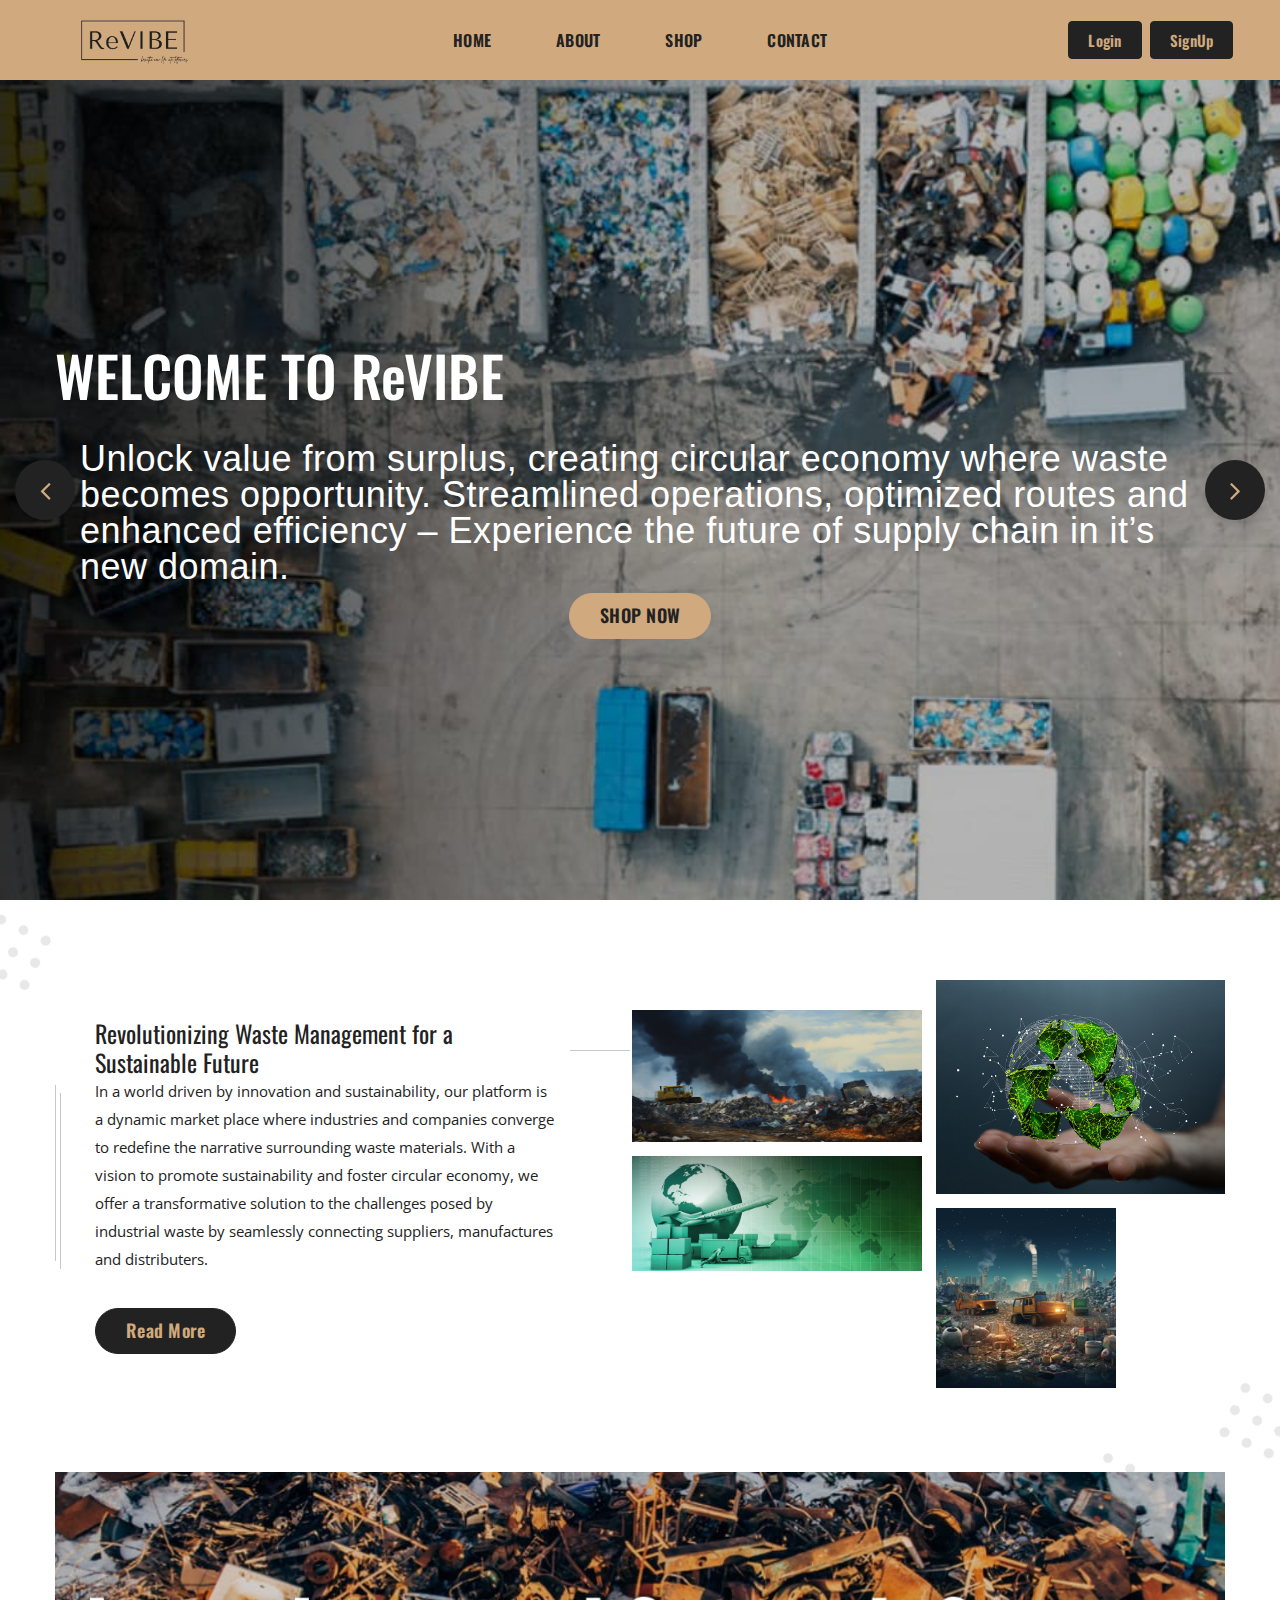
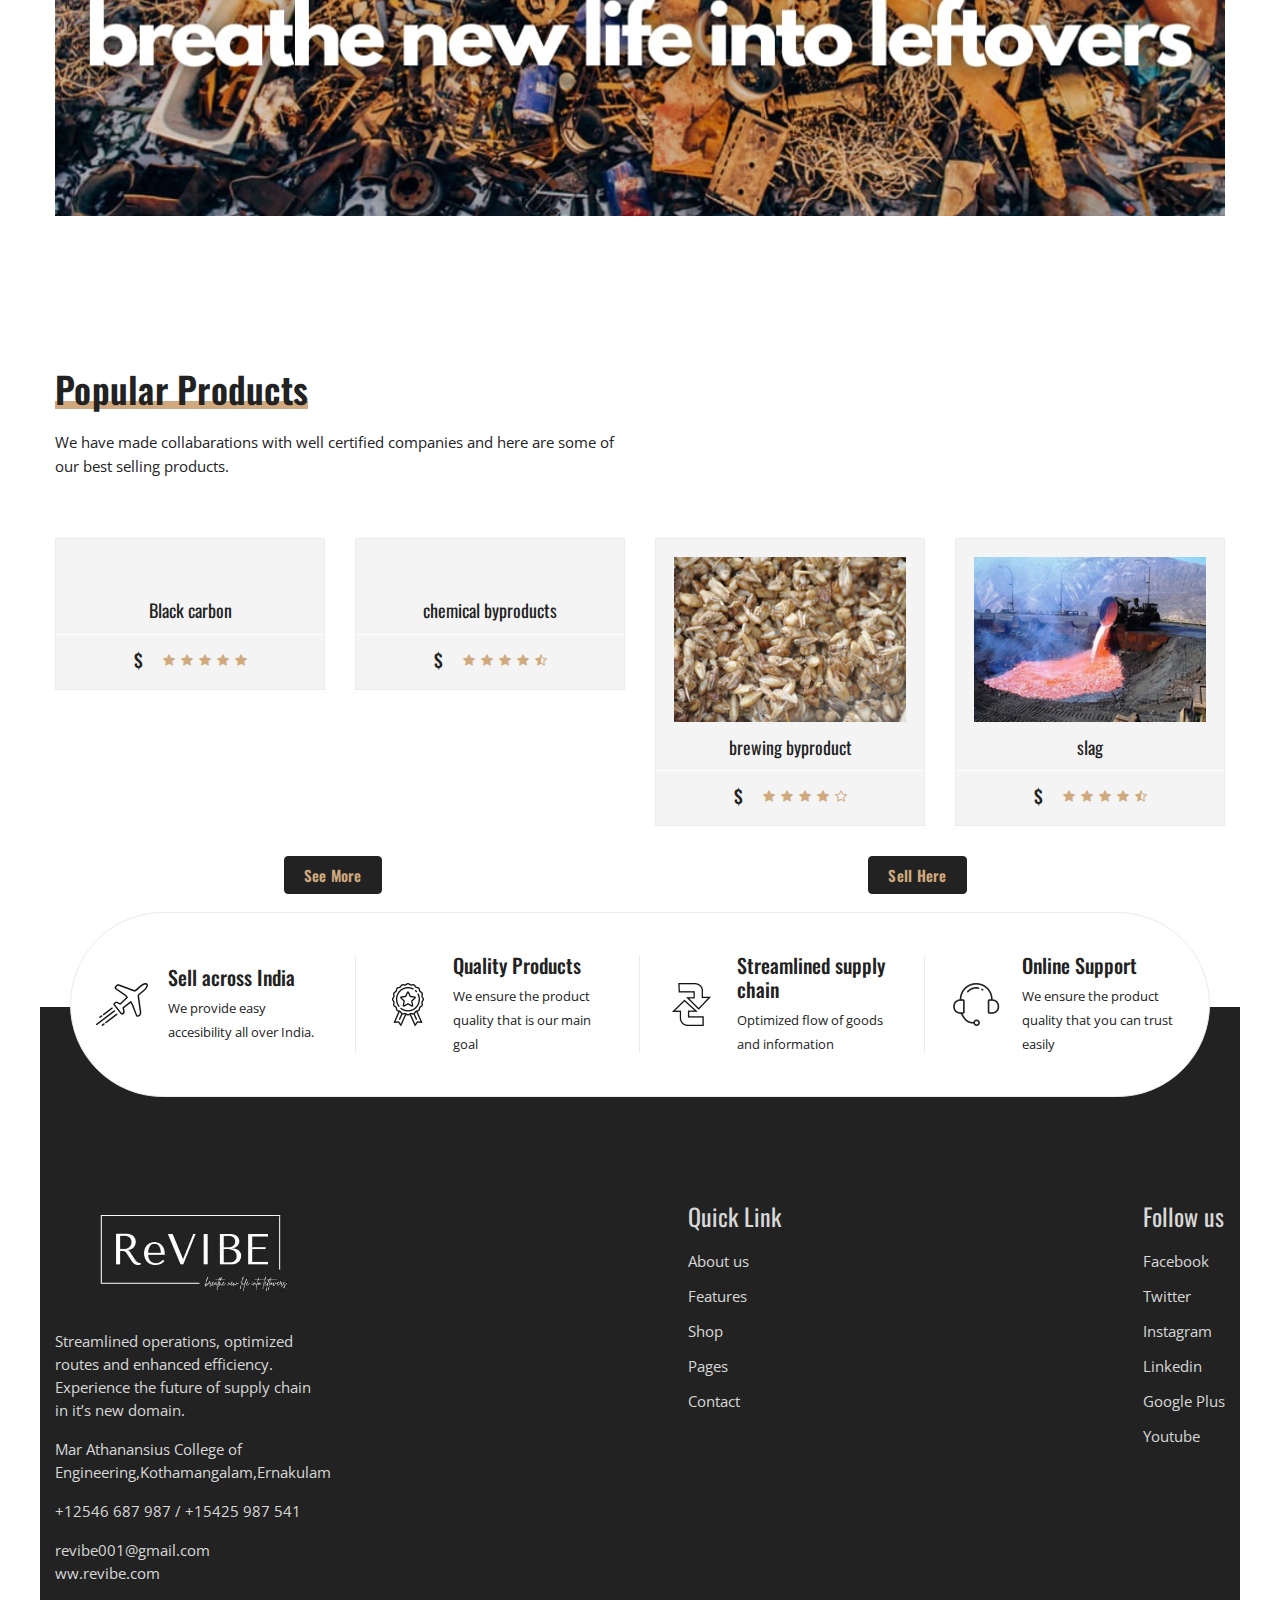
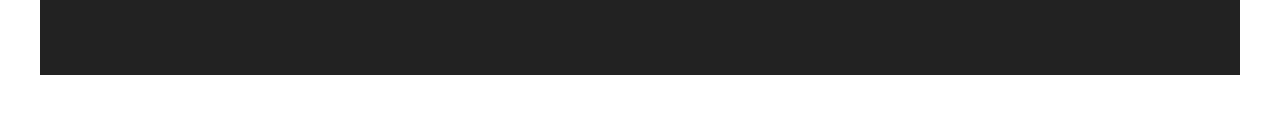
==== commit 9114d8c3: "first commit" ====
--- a/index.html
+++ b/index.html
@@ -73,7 +73,7 @@
                 <div class="col">
                     <div class="header-action">
                        <a href="LOGIN SAMPLE.HTML"> <button type="button" class="btn btn-outline-secondary";>Login</button></a>
-                        <button type="button" class="btn btn-outline-secondary" style="margin-left:10%;">SignUp</button>
+                        <a href="signUp.html"><button type="button" class="btn btn-outline-secondary" style="margin-left:10%;">SignUp</button></a>
                         
                         
                       
